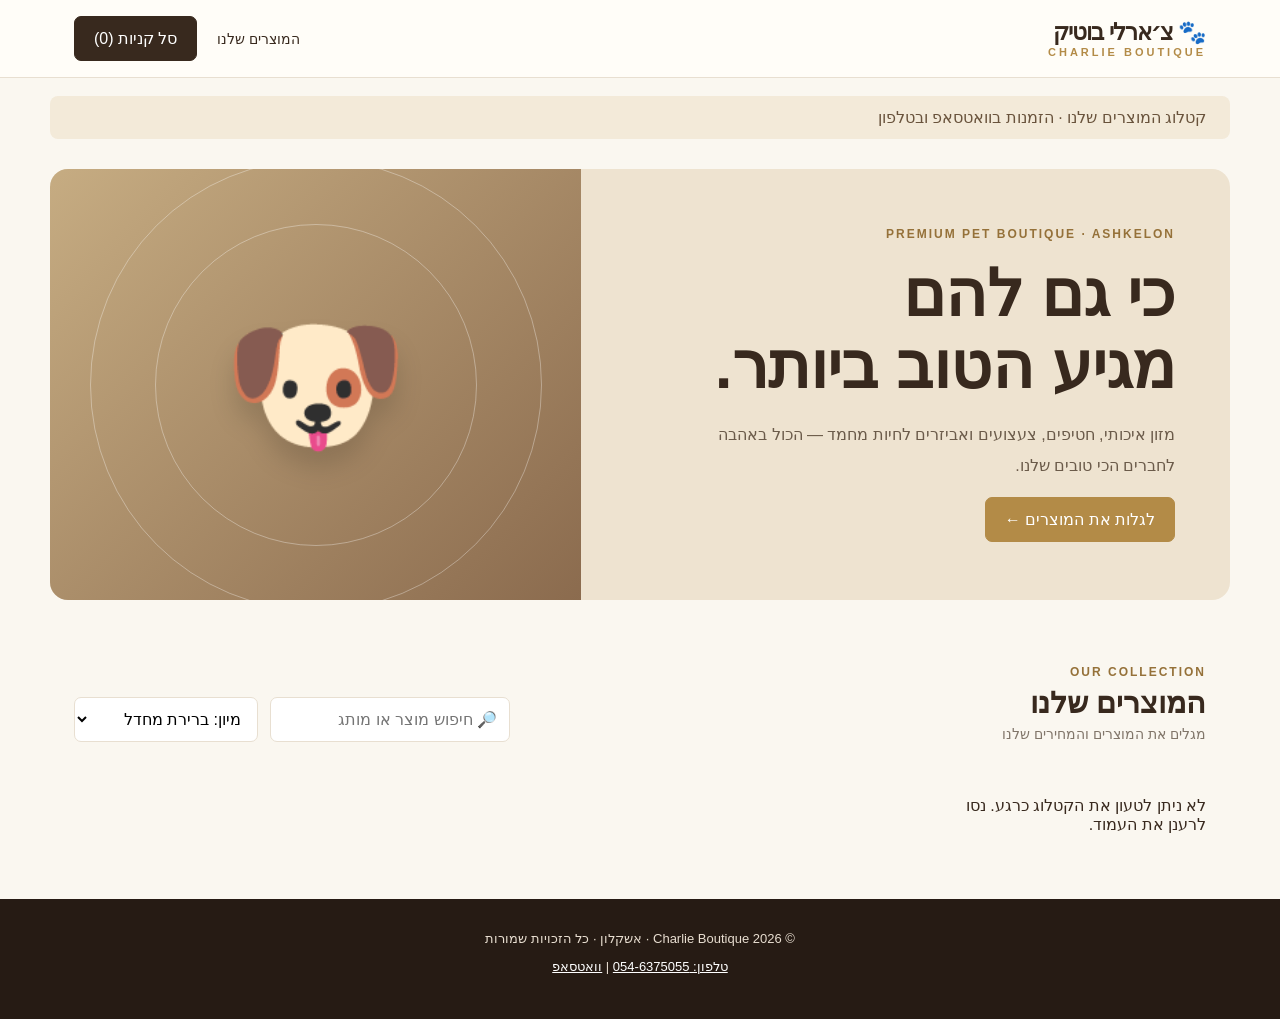
==== index.html @ 0f4f09a1 "Update index.html" ====
<!doctype html><html lang="he" dir="rtl"><head><meta charset="utf-8"><meta name="viewport" content="width=device-width,initial-scale=1"><title>צ׳ארלי בוטיק | חנות חיות</title><style>
:root{--cream:#faf7f0;--paper:#fffdf8;--brown:#38291e;--gold:#b38b47;--line:#e8dfd1;--muted:#81766a}*{box-sizing:border-box}body{margin:0;background:var(--cream);color:var(--brown);font-family:Arial,'Noto Sans Hebrew',sans-serif}button,input,select,textarea{font:inherit}button{cursor:pointer}header{background:var(--paper);border-bottom:1px solid var(--line);position:sticky;top:0;z-index:5}.top{max-width:1180px;margin:auto;padding:16px 24px;display:flex;justify-content:space-between;align-items:center;gap:20px}.brand{font-size:23px;font-weight:800;letter-spacing:-1px}.brand small{display:block;font-size:11px;letter-spacing:3px;color:var(--gold);font-weight:600}.nav{display:flex;gap:20px;align-items:center}.nav a{color:inherit;text-decoration:none;font-size:14px}.btn{background:var(--brown);border:1px solid var(--brown);color:white;padding:12px 19px;border-radius:7px}.btn.alt{background:transparent;color:var(--brown)}.btn.gold{background:var(--gold);border-color:var(--gold)}.hero{max-width:1180px;margin:30px auto 0;min-height:360px;border-radius:18px;overflow:hidden;display:grid;grid-template-columns:1.1fr .9fr;background:#eee3d0}.hero-copy{padding:58px 55px}.eyebrow{color:#957139;letter-spacing:2px;font-size:12px;font-weight:bold}.hero h1{font-size:clamp(36px,5vw,65px);line-height:1.12;margin:18px 0}.hero p{line-height:1.9;color:#6b5b4a;max-width:460px}.hero-art{background:linear-gradient(135deg,#c6ac82,#8b6b4e);display:flex;align-items:center;justify-content:center;position:relative;overflow:hidden}.hero-art:before,.hero-art:after{content:'';position:absolute;width:320px;height:320px;border:1px solid #ffffff55;border-radius:50%}.hero-art:after{width:450px;height:450px}.paw{font-size:150px;filter:drop-shadow(0 18px 12px #0002);z-index:1}.wrap{max-width:1180px;margin:65px auto;padding:0 24px}.section-head{display:flex;align-items:end;justify-content:space-between;gap:20px;margin-bottom:22px}.section-head h2{font-size:30px;margin:6px 0}.sub{color:var(--muted);font-size:14px}.categories{display:flex;gap:10px;flex-wrap:wrap;margin:20px 0}.chip{background:white;border:1px solid var(--line);border-radius:100px;padding:9px 18px;color:var(--brown)}.chip.active{background:var(--brown);color:white}.toolbar{display:flex;gap:12px;flex-wrap:wrap}.toolbar input,.toolbar select,input,textarea,select{border:1px solid var(--line);background:white;border-radius:7px;padding:12px;min-width:0}.toolbar input{min-width:240px}.grid{display:grid;grid-template-columns:repeat(4,minmax(0,1fr));gap:18px}.product{background:white;border:1px solid var(--line);border-radius:12px;overflow:hidden}.photo{aspect-ratio:1/1;background:#f0e9dd;display:flex;align-items:center;justify-content:center;font-size:60px;overflow:hidden}.photo img{width:100%;height:100%;object-fit:contain}.pbody{padding:17px}.pbody small{color:var(--gold)}.pbody h3{margin:8px 0;font-size:17px;min-height:40px}.pbody p{color:var(--muted);font-size:13px;min-height:28px}.price{font-size:23px;font-weight:800;margin:14px 0}.product .btn{width:100%}footer{background:#261b14;color:#e8ded1;padding:32px;text-align:center;font-size:13px}.overlay{position:fixed;inset:0;background:#0008;display:none;align-items:center;justify-content:center;z-index:20;padding:15px}.overlay.open{display:flex}.modal{background:var(--paper);width:min(760px,100%);max-height:94vh;overflow:auto;border-radius:16px;padding:25px}.modal-head{display:flex;justify-content:space-between;align-items:center}.form-grid{display:grid;grid-template-columns:1fr 1fr;gap:12px}.field{display:flex;flex-direction:column;gap:7px;margin:9px 0}.field.full{grid-column:1/-1}.field label{font-size:13px;font-weight:700}.admin-list{margin-top:20px;max-height:260px;overflow:auto}.admin-item{display:flex;align-items:center;justify-content:space-between;gap:12px;padding:10px;border-bottom:1px solid var(--line)}.admin-item .actions{display:flex;gap:6px}.mini{padding:7px 10px;border:1px solid var(--line);background:white;border-radius:6px}.notice{background:#f3ead9;padding:12px;border-radius:7px;color:#69533c;font-size:13px;line-height:1.7}.empty{text-align:center;padding:50px;color:var(--muted)}@media(max-width:850px){.grid{grid-template-columns:repeat(2,minmax(0,1fr))}.hero{grid-template-columns:1fr}.hero-art{min-height:180px}.hero-copy{padding:40px 25px}.nav{gap:10px}.nav a{display:none}}@media(max-width:480px){.grid{grid-template-columns:1fr 1fr;gap:9px}.pbody{padding:11px}.pbody h3{font-size:14px}.pbody .btn{font-size:12px;padding:10px 5px}.photo{font-size:40px}.top{padding:12px}.brand{font-size:18px}.section-head{display:block}.toolbar input{min-width:100%;width:100%}.form-grid{grid-template-columns:1fr}.field.full{grid-column:auto}.wrap{margin:40px auto}}
.stock{font-size:13px;color:#287044}.stock.out{color:#a33232}.variant{width:100%;margin:8px 0}.pbody .desc{white-space:pre-wrap;overflow-wrap:anywhere}.filters{display:flex;gap:12px;flex-wrap:wrap;margin:12px 0}.product .btn:disabled{opacity:.6;cursor:not-allowed}.cart-row{padding:14px 0;border-bottom:1px solid var(--line)}.cart-actions{display:flex;gap:10px;align-items:center;flex-wrap:wrap;margin-top:8px}#cartTotal{padding:18px 0;line-height:1.8}#checkout{width:100%;background:#167c46;border-color:#167c46}#checkout:disabled{opacity:.5}.promo{color:#287044;font-size:13px;margin:8px 0}</style></head><body><header><div class="top"><div class="brand">🐾 צ׳ארלי בוטיק<small>CHARLIE BOUTIQUE</small></div><nav class="nav"><a href="#catalog">המוצרים שלנו</a><button class="btn" id="cartOpen">סל קניות (0)</button></nav></div></header><main><div style="max-width:1180px;margin:18px auto;padding:12px 24px;background:#f3ead9;border-radius:8px;color:#69533c">קטלוג המוצרים שלנו · הזמנות בוואטסאפ ובטלפון</div><section class="hero"><div class="hero-copy"><div class="eyebrow">PREMIUM PET BOUTIQUE · ASHKELON</div><h1>כי גם להם<br>מגיע הטוב ביותר.</h1><p>מזון איכותי, חטיפים, צעצועים ואביזרים לחיות מחמד — הכול באהבה לחברים הכי טובים שלנו.</p><a href="#catalog"><button class="btn gold">לגלות את המוצרים ←</button></a></div><div class="hero-art"><div class="paw">🐶</div></div></section><section class="wrap" id="catalog"><div class="section-head"><div><div class="eyebrow">OUR COLLECTION</div><h2>המוצרים שלנו</h2><div class="sub">מגלים את המוצרים והמחירים שלנו</div></div><div class="toolbar"><input id="search" placeholder="🔎 חיפוש מוצר או מותג" ><select id="sort" ><option value="default">מיון: ברירת מחדל</option><option value="low">מחיר: מהנמוך לגבוה</option><option value="high">מחיר: מהגבוה לנמוך</option></select></div></div><div id="categories" class="categories"></div><div id="filters" class="filters"></div><div id="products" class="grid"></div></section></main><div class="overlay" id="cartOverlay"><section class="modal" role="dialog" aria-label="סל קניות"><div class="modal-head"><h2>סל הקניות שלי</h2><button class="mini" id="cartClose">סגירה</button></div><div id="cartItems"></div><div id="cartTotal"></div><button class="btn" id="checkout">שליחת הזמנה בוואטסאפ</button></section></div><footer>© <span id="year"></span> Charlie Boutique · אשקלון · כל הזכויות שמורות</footer><script>
const base='https://vouudpwvkqxqdqmcptgo.supabase.co';
const key='sb_publishable_PARbVrHu0FK4X2i2VthZ6Q_G65VYWjq';
const $=id=>document.getElementById(id);
let products=[],cats=[],active='',selected=new Set();
function node(tag,text,cls){const e=document.createElement(tag);if(text!=null)e.textContent=text;if(cls)e.className=cls;return e;}
async function get(table,query){const r=await fetch(base+'/rest/v1/'+table+'?'+query,{headers:{apikey:key}});if(!r.ok)throw Error('HTTP '+r.status);return r.json();}
function belongs(id,root){const seen=new Set();while(id&&!seen.has(id)){if(id===root)return true;seen.add(id);id=cats.find(c=>c.id===id)?.parent_id;}return false;}
function filters(){const box=$('categories');box.replaceChildren();for(const c of [{id:'',name:'הכול'},...cats.filter(c=>!c.parent_id)]){const b=node('button',c.name,'chip'+(active===c.id?' active':''));b.onclick=()=>{active=c.id;selected.clear();filters();render()};box.append(b);}const f=$('filters');f.replaceChildren();if(active)for(const c of cats.filter(c=>c.id!==active&&belongs(c.id,active))){const l=node('label');const i=node('input');i.type='checkbox';i.checked=selected.has(c.id);i.onchange=()=>{i.checked?selected.add(c.id):selected.delete(c.id);render()};l.append(i,document.createTextNode(c.name));f.append(l);}}
const price=v=>Number(v.sale_price??v.price);const min=p=>Math.min(...p.product_variants.map(price));const money=n=>new Intl.NumberFormat('he-IL',{style:'currency',currency:'ILS'}).format(n);
function render(){const q=$('search').value.trim().toLowerCase();const list=products.filter(p=>(!active||belongs(p.category_id,active))&&(!selected.size||[...selected].some(c=>belongs(p.category_id,c)))&&[p.name,p.brand].join(' ').toLowerCase().includes(q));if($('sort').value==='low')list.sort((a,b)=>min(a)-min(b));if($('sort').value==='high')list.sort((a,b)=>min(b)-min(a));const box=$('products');box.replaceChildren();if(!list.length){box.append(node('div','לא נמצאו מוצרים מתאימים','empty'));return;}for(const p of list){const card=node('article',null,'product'),photo=node('div',null,'photo'),body=node('div',null,'pbody');try{const u=new URL(p.image_url);if(u.origin===base&&u.pathname.startsWith('/storage/v1/object/public/product-images/')){const img=node('img');img.src=u.href;img.alt=p.name;img.loading='lazy';photo.append(img);}}catch{}if(!photo.childNodes.length)photo.textContent='🐾';body.append(node('small',p.brand||''),node('h3',p.name));if(p.description){const details=node('details');details.append(node('summary','פרטי המוצר'),node('p',p.description,'desc'));body.append(details);}const variants=p.product_variants;const select=node('select',null,'variant');select.setAttribute('aria-label','גודל או משקל');variants.forEach((v,i)=>{const o=node('option',v.size);o.value=i;select.append(o)});if(variants.length)body.append(select);const cost=node('div',null,'price'),stock=node('div',null,'stock'),button=node('button','הזמנות יופעלו בהמשך','btn');button.onclick=()=>addCart(p,variants[Number(select.value)]);function update(){const v=variants[Number(select.value)];cost.replaceChildren();if(v){if(v.sale_price!=null&&Number(v.sale_price)<Number(v.price)){const old=node('del',money(Number(v.price)));old.style.fontSize='14px';cost.append(old,document.createTextNode(' '));}cost.append(document.createTextNode(money(price(v))));}else cost.textContent='מחיר בבירור';stock.textContent=v?.in_stock?'● זמין במלאי':'● אזל מהמלאי';stock.className='stock'+(v?.in_stock?'':' out');button.disabled=!v?.in_stock;button.textContent=v?.in_stock?'הוספה לסל':'אזל מהמלאי';}select.onchange=update;update();if(variants.some(v=>eligible(p,v)))body.append(node("div","15% הנחה על השק השני המשתתף במבצע","promo"));body.append(cost,stock,button);card.append(photo,body);box.append(card);}}
$('year').textContent=new Date().getFullYear();$('search').oninput=render;$('sort').onchange=render;
(async()=>{try{$('products').textContent='טוען מוצרים...';[cats,products]=await Promise.all([get('categories','select=id,name,parent_id&order=name'),get('products','select=id,name,brand,description,category_id,image_url,product_variants(id,size,price,sale_price,in_stock)&is_active=eq.true&order=created_at.desc')]);filters();render();}catch(e){$('products').textContent='לא ניתן לטעון את הקטלוג כרגע. נסו לרענן את העמוד.';console.error(e);}})();

const cart=new Map();
function eligible(p,v){return (p.brand||'').trim().toLowerCase()==='araton' && /(?:כבש|עוף)/.test(p.name) && /כלב.*בוגר/.test(p.name) && /^3\s*ק[״"׳']?ג$/.test(v.size.trim()) && Number(v.price)===115 && price(v)===115;}
function addCart(p,v){if(!v?.in_stock)return;const item=cart.get(v.id);if(item)item.qty++;else cart.set(v.id,{p,v,qty:1});drawCart();$('cartOverlay').classList.add('open');}
function totals(){let subtotal=0,count=0,qualifying=0;for(const {p,v,qty} of cart.values()){subtotal+=Math.round(price(v)*100)*qty;count+=qty;if(eligible(p,v))qualifying+=qty;}const discount=Math.floor(qualifying/2)*1725;return {subtotal,discount,count,total:subtotal-discount};}
function drawCart(){const box=$('cartItems');box.replaceChildren();for(const [id,item] of cart){const {p,v,qty}=item;const row=node('div',null,'cart-row');row.append(node('strong',p.name),node('div',v.size+' · '+money(price(v))+' ליחידה'));const actions=node('div',null,'cart-actions');for(const [label,delta] of [['−',-1],['+',1]]){const b=node('button',label,'mini');b.onclick=()=>{item.qty+=delta;if(item.qty<=0)cart.delete(id);drawCart();};actions.append(b);}actions.append(node('span','כמות: '+qty),node('strong',money(price(v)*qty)));const remove=node('button','הסרה','mini');remove.onclick=()=>{cart.delete(id);drawCart();};actions.append(remove);row.append(actions);box.append(row);}const t=totals();$('cartOpen').textContent='סל קניות ('+t.count+')';if(!t.count)box.append(node('p','הסל ריק'));$('cartTotal').replaceChildren(node('div','לפני הנחה: '+money(t.subtotal/100)),node('div','הנחת זוגות אראטון: '+money(t.discount/100),'promo'),node('strong','סה״כ: '+money(t.total/100)));$('checkout').disabled=!t.count;}
$('cartOpen').onclick=()=>{drawCart();$('cartOverlay').classList.add('open');};$('cartClose').onclick=()=>$('cartOverlay').classList.remove('open');$('cartOverlay').onclick=e=>{if(e.target===$('cartOverlay'))$('cartOverlay').classList.remove('open');};document.addEventListener('keydown',e=>{if(e.key==='Escape')$('cartOverlay').classList.remove('open');});
$('checkout').onclick=()=>{const t=totals();if(!t.count)return;const lines=['שלום צ׳ארלי בוטיק!','אשמח לבצע הזמנה:',''];for(const {p,v,qty} of cart.values())lines.push(p.name+' | '+v.size+' × '+qty+' — '+money(price(v)*qty));lines.push('','לפני הנחה: '+money(t.subtotal/100),'הנחת מבצע: '+money(t.discount/100),'סה״כ: '+money(t.total/100),'אשמח לאישור ההזמנה.');window.open('https://wa.me/972546375055?text='+encodeURIComponent(lines.join('\n')),'_blank','noopener,noreferrer');};
document.querySelector('footer').insertAdjacentHTML('beforeend','<p><a style="color:white" href="tel:0546375055">טלפון: 054-6375055</a> | <a style="color:white" href="https://wa.me/972546375055">וואטסאפ</a></p>');drawCart();
</script></body></html>
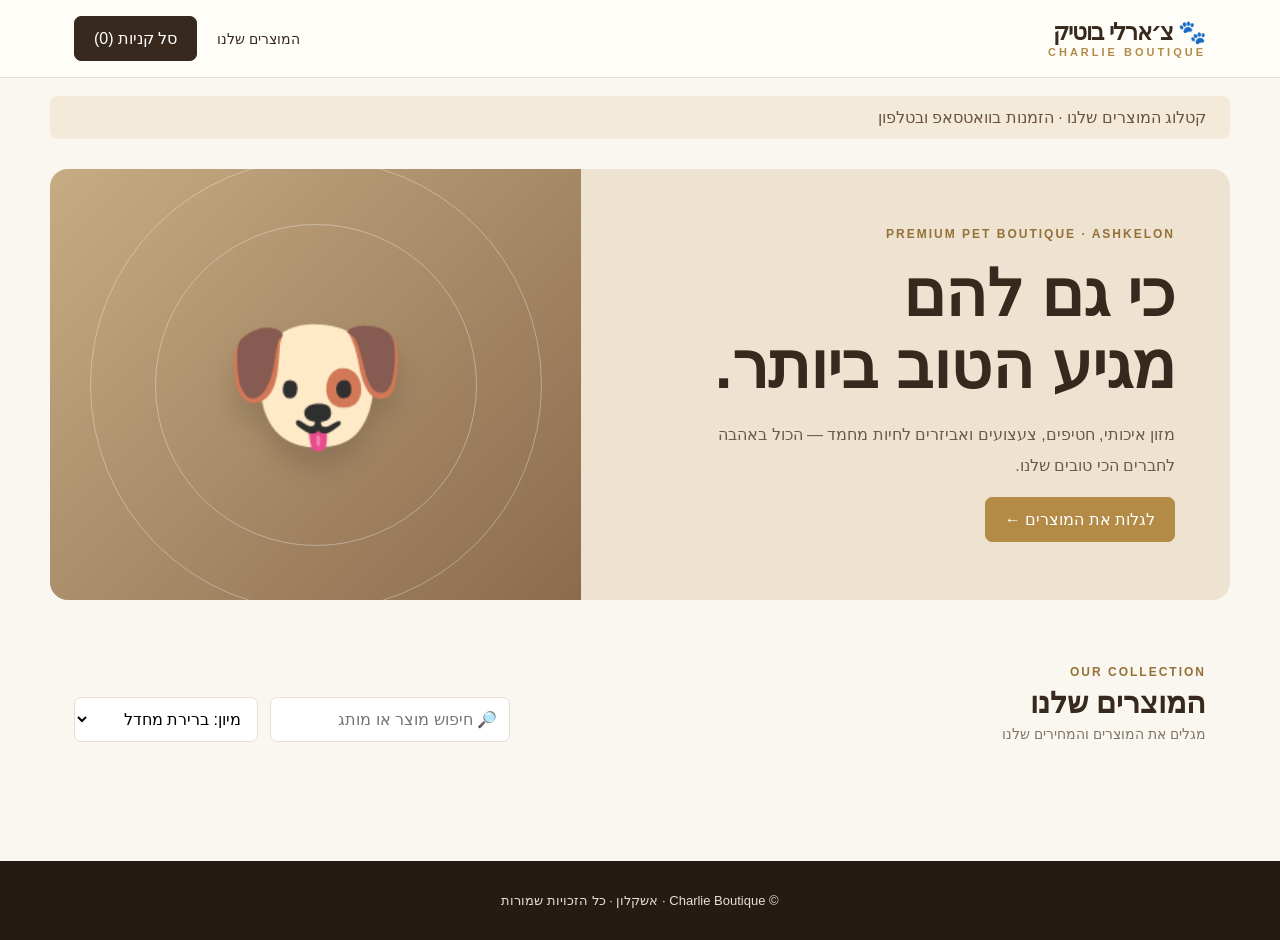
==== commit 1f68e6a6: "Release V0.2 storefront - analytics disabled." ====
--- a/index.html
+++ b/index.html
@@ -1,25 +1,30 @@
-<!doctype html><html lang="he" dir="rtl"><head><meta charset="utf-8"><meta name="viewport" content="width=device-width,initial-scale=1"><title>צ׳ארלי בוטיק | חנות חיות</title><style>
-:root{--cream:#faf7f0;--paper:#fffdf8;--brown:#38291e;--gold:#b38b47;--line:#e8dfd1;--muted:#81766a}*{box-sizing:border-box}body{margin:0;background:var(--cream);color:var(--brown);font-family:Arial,'Noto Sans Hebrew',sans-serif}button,input,select,textarea{font:inherit}button{cursor:pointer}header{background:var(--paper);border-bottom:1px solid var(--line);position:sticky;top:0;z-index:5}.top{max-width:1180px;margin:auto;padding:16px 24px;display:flex;justify-content:space-between;align-items:center;gap:20px}.brand{font-size:23px;font-weight:800;letter-spacing:-1px}.brand small{display:block;font-size:11px;letter-spacing:3px;color:var(--gold);font-weight:600}.nav{display:flex;gap:20px;align-items:center}.nav a{color:inherit;text-decoration:none;font-size:14px}.btn{background:var(--brown);border:1px solid var(--brown);color:white;padding:12px 19px;border-radius:7px}.btn.alt{background:transparent;color:var(--brown)}.btn.gold{background:var(--gold);border-color:var(--gold)}.hero{max-width:1180px;margin:30px auto 0;min-height:360px;border-radius:18px;overflow:hidden;display:grid;grid-template-columns:1.1fr .9fr;background:#eee3d0}.hero-copy{padding:58px 55px}.eyebrow{color:#957139;letter-spacing:2px;font-size:12px;font-weight:bold}.hero h1{font-size:clamp(36px,5vw,65px);line-height:1.12;margin:18px 0}.hero p{line-height:1.9;color:#6b5b4a;max-width:460px}.hero-art{background:linear-gradient(135deg,#c6ac82,#8b6b4e);display:flex;align-items:center;justify-content:center;position:relative;overflow:hidden}.hero-art:before,.hero-art:after{content:'';position:absolute;width:320px;height:320px;border:1px solid #ffffff55;border-radius:50%}.hero-art:after{width:450px;height:450px}.paw{font-size:150px;filter:drop-shadow(0 18px 12px #0002);z-index:1}.wrap{max-width:1180px;margin:65px auto;padding:0 24px}.section-head{display:flex;align-items:end;justify-content:space-between;gap:20px;margin-bottom:22px}.section-head h2{font-size:30px;margin:6px 0}.sub{color:var(--muted);font-size:14px}.categories{display:flex;gap:10px;flex-wrap:wrap;margin:20px 0}.chip{background:white;border:1px solid var(--line);border-radius:100px;padding:9px 18px;color:var(--brown)}.chip.active{background:var(--brown);color:white}.toolbar{display:flex;gap:12px;flex-wrap:wrap}.toolbar input,.toolbar select,input,textarea,select{border:1px solid var(--line);background:white;border-radius:7px;padding:12px;min-width:0}.toolbar input{min-width:240px}.grid{display:grid;grid-template-columns:repeat(4,minmax(0,1fr));gap:18px}.product{background:white;border:1px solid var(--line);border-radius:12px;overflow:hidden}.photo{aspect-ratio:1/1;background:#f0e9dd;display:flex;align-items:center;justify-content:center;font-size:60px;overflow:hidden}.photo img{width:100%;height:100%;object-fit:contain}.pbody{padding:17px}.pbody small{color:var(--gold)}.pbody h3{margin:8px 0;font-size:17px;min-height:40px}.pbody p{color:var(--muted);font-size:13px;min-height:28px}.price{font-size:23px;font-weight:800;margin:14px 0}.product .btn{width:100%}footer{background:#261b14;color:#e8ded1;padding:32px;text-align:center;font-size:13px}.overlay{position:fixed;inset:0;background:#0008;display:none;align-items:center;justify-content:center;z-index:20;padding:15px}.overlay.open{display:flex}.modal{background:var(--paper);width:min(760px,100%);max-height:94vh;overflow:auto;border-radius:16px;padding:25px}.modal-head{display:flex;justify-content:space-between;align-items:center}.form-grid{display:grid;grid-template-columns:1fr 1fr;gap:12px}.field{display:flex;flex-direction:column;gap:7px;margin:9px 0}.field.full{grid-column:1/-1}.field label{font-size:13px;font-weight:700}.admin-list{margin-top:20px;max-height:260px;overflow:auto}.admin-item{display:flex;align-items:center;justify-content:space-between;gap:12px;padding:10px;border-bottom:1px solid var(--line)}.admin-item .actions{display:flex;gap:6px}.mini{padding:7px 10px;border:1px solid var(--line);background:white;border-radius:6px}.notice{background:#f3ead9;padding:12px;border-radius:7px;color:#69533c;font-size:13px;line-height:1.7}.empty{text-align:center;padding:50px;color:var(--muted)}@media(max-width:850px){.grid{grid-template-columns:repeat(2,minmax(0,1fr))}.hero{grid-template-columns:1fr}.hero-art{min-height:180px}.hero-copy{padding:40px 25px}.nav{gap:10px}.nav a{display:none}}@media(max-width:480px){.grid{grid-template-columns:1fr 1fr;gap:9px}.pbody{padding:11px}.pbody h3{font-size:14px}.pbody .btn{font-size:12px;padding:10px 5px}.photo{font-size:40px}.top{padding:12px}.brand{font-size:18px}.section-head{display:block}.toolbar input{min-width:100%;width:100%}.form-grid{grid-template-columns:1fr}.field.full{grid-column:auto}.wrap{margin:40px auto}}
-.stock{font-size:13px;color:#287044}.stock.out{color:#a33232}.variant{width:100%;margin:8px 0}.pbody .desc{white-space:pre-wrap;overflow-wrap:anywhere}.filters{display:flex;gap:12px;flex-wrap:wrap;margin:12px 0}.product .btn:disabled{opacity:.6;cursor:not-allowed}.cart-row{padding:14px 0;border-bottom:1px solid var(--line)}.cart-actions{display:flex;gap:10px;align-items:center;flex-wrap:wrap;margin-top:8px}#cartTotal{padding:18px 0;line-height:1.8}#checkout{width:100%;background:#167c46;border-color:#167c46}#checkout:disabled{opacity:.5}.promo{color:#287044;font-size:13px;margin:8px 0}</style></head><body><header><div class="top"><div class="brand">🐾 צ׳ארלי בוטיק<small>CHARLIE BOUTIQUE</small></div><nav class="nav"><a href="#catalog">המוצרים שלנו</a><button class="btn" id="cartOpen">סל קניות (0)</button></nav></div></header><main><div style="max-width:1180px;margin:18px auto;padding:12px 24px;background:#f3ead9;border-radius:8px;color:#69533c">קטלוג המוצרים שלנו · הזמנות בוואטסאפ ובטלפון</div><section class="hero"><div class="hero-copy"><div class="eyebrow">PREMIUM PET BOUTIQUE · ASHKELON</div><h1>כי גם להם<br>מגיע הטוב ביותר.</h1><p>מזון איכותי, חטיפים, צעצועים ואביזרים לחיות מחמד — הכול באהבה לחברים הכי טובים שלנו.</p><a href="#catalog"><button class="btn gold">לגלות את המוצרים ←</button></a></div><div class="hero-art"><div class="paw">🐶</div></div></section><section class="wrap" id="catalog"><div class="section-head"><div><div class="eyebrow">OUR COLLECTION</div><h2>המוצרים שלנו</h2><div class="sub">מגלים את המוצרים והמחירים שלנו</div></div><div class="toolbar"><input id="search" placeholder="🔎 חיפוש מוצר או מותג" ><select id="sort" ><option value="default">מיון: ברירת מחדל</option><option value="low">מחיר: מהנמוך לגבוה</option><option value="high">מחיר: מהגבוה לנמוך</option></select></div></div><div id="categories" class="categories"></div><div id="filters" class="filters"></div><div id="products" class="grid"></div></section></main><div class="overlay" id="cartOverlay"><section class="modal" role="dialog" aria-label="סל קניות"><div class="modal-head"><h2>סל הקניות שלי</h2><button class="mini" id="cartClose">סגירה</button></div><div id="cartItems"></div><div id="cartTotal"></div><button class="btn" id="checkout">שליחת הזמנה בוואטסאפ</button></section></div><footer>© <span id="year"></span> Charlie Boutique · אשקלון · כל הזכויות שמורות</footer><script>
-const base='https://vouudpwvkqxqdqmcptgo.supabase.co';
-const key='sb_publishable_PARbVrHu0FK4X2i2VthZ6Q_G65VYWjq';
-const $=id=>document.getElementById(id);
-let products=[],cats=[],active='',selected=new Set();
-function node(tag,text,cls){const e=document.createElement(tag);if(text!=null)e.textContent=text;if(cls)e.className=cls;return e;}
-async function get(table,query){const r=await fetch(base+'/rest/v1/'+table+'?'+query,{headers:{apikey:key}});if(!r.ok)throw Error('HTTP '+r.status);return r.json();}
-function belongs(id,root){const seen=new Set();while(id&&!seen.has(id)){if(id===root)return true;seen.add(id);id=cats.find(c=>c.id===id)?.parent_id;}return false;}
-function filters(){const box=$('categories');box.replaceChildren();for(const c of [{id:'',name:'הכול'},...cats.filter(c=>!c.parent_id)]){const b=node('button',c.name,'chip'+(active===c.id?' active':''));b.onclick=()=>{active=c.id;selected.clear();filters();render()};box.append(b);}const f=$('filters');f.replaceChildren();if(active)for(const c of cats.filter(c=>c.id!==active&&belongs(c.id,active))){const l=node('label');const i=node('input');i.type='checkbox';i.checked=selected.has(c.id);i.onchange=()=>{i.checked?selected.add(c.id):selected.delete(c.id);render()};l.append(i,document.createTextNode(c.name));f.append(l);}}
-const price=v=>Number(v.sale_price??v.price);const min=p=>Math.min(...p.product_variants.map(price));const money=n=>new Intl.NumberFormat('he-IL',{style:'currency',currency:'ILS'}).format(n);
-function render(){const q=$('search').value.trim().toLowerCase();const list=products.filter(p=>(!active||belongs(p.category_id,active))&&(!selected.size||[...selected].some(c=>belongs(p.category_id,c)))&&[p.name,p.brand].join(' ').toLowerCase().includes(q));if($('sort').value==='low')list.sort((a,b)=>min(a)-min(b));if($('sort').value==='high')list.sort((a,b)=>min(b)-min(a));const box=$('products');box.replaceChildren();if(!list.length){box.append(node('div','לא נמצאו מוצרים מתאימים','empty'));return;}for(const p of list){const card=node('article',null,'product'),photo=node('div',null,'photo'),body=node('div',null,'pbody');try{const u=new URL(p.image_url);if(u.origin===base&&u.pathname.startsWith('/storage/v1/object/public/product-images/')){const img=node('img');img.src=u.href;img.alt=p.name;img.loading='lazy';photo.append(img);}}catch{}if(!photo.childNodes.length)photo.textContent='🐾';body.append(node('small',p.brand||''),node('h3',p.name));if(p.description){const details=node('details');details.append(node('summary','פרטי המוצר'),node('p',p.description,'desc'));body.append(details);}const variants=p.product_variants;const select=node('select',null,'variant');select.setAttribute('aria-label','גודל או משקל');variants.forEach((v,i)=>{const o=node('option',v.size);o.value=i;select.append(o)});if(variants.length)body.append(select);const cost=node('div',null,'price'),stock=node('div',null,'stock'),button=node('button','הזמנות יופעלו בהמשך','btn');button.onclick=()=>addCart(p,variants[Number(select.value)]);function update(){const v=variants[Number(select.value)];cost.replaceChildren();if(v){if(v.sale_price!=null&&Number(v.sale_price)<Number(v.price)){const old=node('del',money(Number(v.price)));old.style.fontSize='14px';cost.append(old,document.createTextNode(' '));}cost.append(document.createTextNode(money(price(v))));}else cost.textContent='מחיר בבירור';stock.textContent=v?.in_stock?'● זמין במלאי':'● אזל מהמלאי';stock.className='stock'+(v?.in_stock?'':' out');button.disabled=!v?.in_stock;button.textContent=v?.in_stock?'הוספה לסל':'אזל מהמלאי';}select.onchange=update;update();if(variants.some(v=>eligible(p,v)))body.append(node("div","15% הנחה על השק השני המשתתף במבצע","promo"));body.append(cost,stock,button);card.append(photo,body);box.append(card);}}
-$('year').textContent=new Date().getFullYear();$('search').oninput=render;$('sort').onchange=render;
-(async()=>{try{$('products').textContent='טוען מוצרים...';[cats,products]=await Promise.all([get('categories','select=id,name,parent_id&order=name'),get('products','select=id,name,brand,description,category_id,image_url,product_variants(id,size,price,sale_price,in_stock)&is_active=eq.true&order=created_at.desc')]);filters();render();}catch(e){$('products').textContent='לא ניתן לטעון את הקטלוג כרגע. נסו לרענן את העמוד.';console.error(e);}})();
-
-const cart=new Map();
-function eligible(p,v){return (p.brand||'').trim().toLowerCase()==='araton' && /(?:כבש|עוף)/.test(p.name) && /כלב.*בוגר/.test(p.name) && /^3\s*ק[״"׳']?ג$/.test(v.size.trim()) && Number(v.price)===115 && price(v)===115;}
-function addCart(p,v){if(!v?.in_stock)return;const item=cart.get(v.id);if(item)item.qty++;else cart.set(v.id,{p,v,qty:1});drawCart();$('cartOverlay').classList.add('open');}
-function totals(){let subtotal=0,count=0,qualifying=0;for(const {p,v,qty} of cart.values()){subtotal+=Math.round(price(v)*100)*qty;count+=qty;if(eligible(p,v))qualifying+=qty;}const discount=Math.floor(qualifying/2)*1725;return {subtotal,discount,count,total:subtotal-discount};}
-function drawCart(){const box=$('cartItems');box.replaceChildren();for(const [id,item] of cart){const {p,v,qty}=item;const row=node('div',null,'cart-row');row.append(node('strong',p.name),node('div',v.size+' · '+money(price(v))+' ליחידה'));const actions=node('div',null,'cart-actions');for(const [label,delta] of [['−',-1],['+',1]]){const b=node('button',label,'mini');b.onclick=()=>{item.qty+=delta;if(item.qty<=0)cart.delete(id);drawCart();};actions.append(b);}actions.append(node('span','כמות: '+qty),node('strong',money(price(v)*qty)));const remove=node('button','הסרה','mini');remove.onclick=()=>{cart.delete(id);drawCart();};actions.append(remove);row.append(actions);box.append(row);}const t=totals();$('cartOpen').textContent='סל קניות ('+t.count+')';if(!t.count)box.append(node('p','הסל ריק'));$('cartTotal').replaceChildren(node('div','לפני הנחה: '+money(t.subtotal/100)),node('div','הנחת זוגות אראטון: '+money(t.discount/100),'promo'),node('strong','סה״כ: '+money(t.total/100)));$('checkout').disabled=!t.count;}
-$('cartOpen').onclick=()=>{drawCart();$('cartOverlay').classList.add('open');};$('cartClose').onclick=()=>$('cartOverlay').classList.remove('open');$('cartOverlay').onclick=e=>{if(e.target===$('cartOverlay'))$('cartOverlay').classList.remove('open');};document.addEventListener('keydown',e=>{if(e.key==='Escape')$('cartOverlay').classList.remove('open');});
-$('checkout').onclick=()=>{const t=totals();if(!t.count)return;const lines=['שלום צ׳ארלי בוטיק!','אשמח לבצע הזמנה:',''];for(const {p,v,qty} of cart.values())lines.push(p.name+' | '+v.size+' × '+qty+' — '+money(price(v)*qty));lines.push('','לפני הנחה: '+money(t.subtotal/100),'הנחת מבצע: '+money(t.discount/100),'סה״כ: '+money(t.total/100),'אשמח לאישור ההזמנה.');window.open('https://wa.me/972546375055?text='+encodeURIComponent(lines.join('\n')),'_blank','noopener,noreferrer');};
-document.querySelector('footer').insertAdjacentHTML('beforeend','<p><a style="color:white" href="tel:0546375055">טלפון: 054-6375055</a> | <a style="color:white" href="https://wa.me/972546375055">וואטסאפ</a></p>');drawCart();
-</script></body></html>
+<!doctype html><html lang="he" dir="rtl"><head><meta charset="utf-8"><meta name="viewport" content="width=device-width,initial-scale=1"><title>צ׳ארלי בוטיק | חנות חיות</title><style>
+:root{--cream:#faf7f0;--paper:#fffdf8;--brown:#38291e;--gold:#b38b47;--line:#e8dfd1;--muted:#81766a}*{box-sizing:border-box}body{margin:0;background:var(--cream);color:var(--brown);font-family:Arial,'Noto Sans Hebrew',sans-serif}button,input,select,textarea{font:inherit}button{cursor:pointer}header{background:var(--paper);border-bottom:1px solid var(--line);position:sticky;top:0;z-index:5}.top{max-width:1180px;margin:auto;padding:16px 24px;display:flex;justify-content:space-between;align-items:center;gap:20px}.brand{font-size:23px;font-weight:800;letter-spacing:-1px}.brand small{display:block;font-size:11px;letter-spacing:3px;color:var(--gold);font-weight:600}.nav{display:flex;gap:20px;align-items:center}.nav a{color:inherit;text-decoration:none;font-size:14px}.btn{background:var(--brown);border:1px solid var(--brown);color:white;padding:12px 19px;border-radius:7px}.btn.alt{background:transparent;color:var(--brown)}.btn.gold{background:var(--gold);border-color:var(--gold)}.hero{max-width:1180px;margin:30px auto 0;min-height:360px;border-radius:18px;overflow:hidden;display:grid;grid-template-columns:1.1fr .9fr;background:#eee3d0}.hero-copy{padding:58px 55px}.eyebrow{color:#957139;letter-spacing:2px;font-size:12px;font-weight:bold}.hero h1{font-size:clamp(36px,5vw,65px);line-height:1.12;margin:18px 0}.hero p{line-height:1.9;color:#6b5b4a;max-width:460px}.hero-art{background:linear-gradient(135deg,#c6ac82,#8b6b4e);display:flex;align-items:center;justify-content:center;position:relative;overflow:hidden}.hero-art:before,.hero-art:after{content:'';position:absolute;width:320px;height:320px;border:1px solid #ffffff55;border-radius:50%}.hero-art:after{width:450px;height:450px}.paw{font-size:150px;filter:drop-shadow(0 18px 12px #0002);z-index:1}.wrap{max-width:1180px;margin:65px auto;padding:0 24px}.section-head{display:flex;align-items:end;justify-content:space-between;gap:20px;margin-bottom:22px}.section-head h2{font-size:30px;margin:6px 0}.sub{color:var(--muted);font-size:14px}.categories{display:flex;gap:10px;flex-wrap:wrap;margin:20px 0}.chip{background:white;border:1px solid var(--line);border-radius:100px;padding:9px 18px;color:var(--brown)}.chip.active{background:var(--brown);color:white}.toolbar{display:flex;gap:12px;flex-wrap:wrap}.toolbar input,.toolbar select,input,textarea,select{border:1px solid var(--line);background:white;border-radius:7px;padding:12px;min-width:0}.toolbar input{min-width:240px}.grid{display:grid;grid-template-columns:repeat(4,minmax(0,1fr));gap:18px}.product{background:white;border:1px solid var(--line);border-radius:12px;overflow:hidden}.photo{aspect-ratio:1/1;background:#f0e9dd;display:flex;align-items:center;justify-content:center;font-size:60px;overflow:hidden}.photo img{width:100%;height:100%;object-fit:contain}.pbody{padding:17px}.pbody small{color:var(--gold)}.pbody h3{margin:8px 0;font-size:17px;min-height:40px}.pbody p{color:var(--muted);font-size:13px;min-height:28px}.price{font-size:23px;font-weight:800;margin:14px 0}.product .btn{width:100%}footer{background:#261b14;color:#e8ded1;padding:32px;text-align:center;font-size:13px}.overlay{position:fixed;inset:0;background:#0008;display:none;align-items:center;justify-content:center;z-index:20;padding:15px}.overlay.open{display:flex}.modal{background:var(--paper);width:min(760px,100%);max-height:94vh;overflow:auto;border-radius:16px;padding:25px}.modal-head{display:flex;justify-content:space-between;align-items:center}.form-grid{display:grid;grid-template-columns:1fr 1fr;gap:12px}.field{display:flex;flex-direction:column;gap:7px;margin:9px 0}.field.full{grid-column:1/-1}.field label{font-size:13px;font-weight:700}.admin-list{margin-top:20px;max-height:260px;overflow:auto}.admin-item{display:flex;align-items:center;justify-content:space-between;gap:12px;padding:10px;border-bottom:1px solid var(--line)}.admin-item .actions{display:flex;gap:6px}.mini{padding:7px 10px;border:1px solid var(--line);background:white;border-radius:6px}.notice{background:#f3ead9;padding:12px;border-radius:7px;color:#69533c;font-size:13px;line-height:1.7}.empty{text-align:center;padding:50px;color:var(--muted)}@media(max-width:850px){.grid{grid-template-columns:repeat(2,minmax(0,1fr))}.hero{grid-template-columns:1fr}.hero-art{min-height:180px}.hero-copy{padding:40px 25px}.nav{gap:10px}.nav a{display:none}}@media(max-width:480px){.grid{grid-template-columns:1fr 1fr;gap:9px}.pbody{padding:11px}.pbody h3{font-size:14px}.pbody .btn{font-size:12px;padding:10px 5px}.photo{font-size:40px}.top{padding:12px}.brand{font-size:18px}.section-head{display:block}.toolbar input{min-width:100%;width:100%}.form-grid{grid-template-columns:1fr}.field.full{grid-column:auto}.wrap{margin:40px auto}}
+.stock{font-size:13px;color:#287044}.stock.out{color:#a33232}.variant{width:100%;margin:8px 0}.pbody .desc{white-space:pre-wrap;overflow-wrap:anywhere}.filters{display:flex;gap:12px;flex-wrap:wrap;margin:12px 0}.product .btn:disabled{opacity:.6;cursor:not-allowed}.cart-row{padding:14px 0;border-bottom:1px solid var(--line)}.cart-actions{display:flex;gap:10px;align-items:center;flex-wrap:wrap;margin-top:8px}#cartTotal{padding:18px 0;line-height:1.8}#checkout{width:100%;background:#167c46;border-color:#167c46}#checkout:disabled{opacity:.5}.promo{color:#287044;font-size:13px;margin:8px 0}</style></head><body><header><div class="top"><div class="brand">🐾 צ׳ארלי בוטיק<small>CHARLIE BOUTIQUE</small></div><nav class="nav"><a href="#catalog">המוצרים שלנו</a><button class="btn" id="cartOpen">סל קניות (0)</button></nav></div></header><main><div style="max-width:1180px;margin:18px auto;padding:12px 24px;background:#f3ead9;border-radius:8px;color:#69533c">קטלוג המוצרים שלנו · הזמנות בוואטסאפ ובטלפון</div><section class="hero"><div class="hero-copy"><div class="eyebrow">PREMIUM PET BOUTIQUE · ASHKELON</div><h1>כי גם להם<br>מגיע הטוב ביותר.</h1><p>מזון איכותי, חטיפים, צעצועים ואביזרים לחיות מחמד — הכול באהבה לחברים הכי טובים שלנו.</p><a href="#catalog"><button class="btn gold">לגלות את המוצרים ←</button></a></div><div class="hero-art"><div class="paw">🐶</div></div></section><section class="wrap" id="catalog"><div class="section-head"><div><div class="eyebrow">OUR COLLECTION</div><h2>המוצרים שלנו</h2><div class="sub">מגלים את המוצרים והמחירים שלנו</div></div><div class="toolbar"><input id="search" placeholder="🔎 חיפוש מוצר או מותג" ><select id="sort" ><option value="default">מיון: ברירת מחדל</option><option value="low">מחיר: מהנמוך לגבוה</option><option value="high">מחיר: מהגבוה לנמוך</option></select></div></div><div id="categories" class="categories"></div><div id="filters" class="filters"></div><div id="products" class="grid"></div></section></main><div class="overlay" id="cartOverlay"><section class="modal" role="dialog" aria-label="סל קניות"><div class="modal-head"><h2>סל הקניות שלי</h2><button class="mini" id="cartClose">סגירה</button></div><div id="cartItems"></div><div id="cartTotal"></div><button class="btn" id="checkout">שליחת הזמנה בוואטסאפ</button></section></div><footer>© <span id="year"></span> Charlie Boutique · אשקלון · כל הזכויות שמורות</footer><script>
+const liveBase='https://vouudpwvkqxqdqmcptgo.supabase.co';
+const liveKey='sb_publishable_PARbVrHu0FK4X2i2VthZ6Q_G65VYWjq';
+const liveStore=location.origin==='https://thegreatpizzax.github.io' && location.pathname.startsWith('/charlie-boutique-preview/');
+if(!liveStore) throw new Error('Store environment is not configured');
+const base=liveBase;
+const key=liveKey;
+const $=id=>document.getElementById(id);
+let products=[],cats=[],promos=[],promoError=false,active='',selected=new Set();
+function node(tag,text,cls){const e=document.createElement(tag);if(text!=null)e.textContent=text;if(cls)e.className=cls;return e;}
+async function get(table,query){const r=await fetch(base+'/rest/v1/'+table+'?'+query,{headers:{apikey:key}});if(!r.ok)throw Error('HTTP '+r.status);return r.json();}
+function belongs(id,root){const seen=new Set();while(id&&!seen.has(id)){if(id===root)return true;seen.add(id);id=cats.find(c=>c.id===id)?.parent_id;}return false;}
+function filters(){const box=$('categories');box.replaceChildren();for(const c of [{id:'',name:'הכול'},...cats.filter(c=>!c.parent_id)]){const b=node('button',c.name,'chip'+(active===c.id?' active':''));b.onclick=()=>{active=c.id;selected.clear();filters();render()};box.append(b);}const f=$('filters');f.replaceChildren();if(active)for(const c of cats.filter(c=>c.id!==active&&belongs(c.id,active))){const l=node('label');const i=node('input');i.type='checkbox';i.checked=selected.has(c.id);i.onchange=()=>{i.checked?selected.add(c.id):selected.delete(c.id);render()};l.append(i,document.createTextNode(c.name));f.append(l);}}
+const price=v=>Number(v.sale_price??v.price);const min=p=>Math.min(...p.product_variants.map(price));const money=n=>new Intl.NumberFormat('he-IL',{style:'currency',currency:'ILS'}).format(n);
+function render(){const q=$('search').value.trim().toLowerCase();const list=products.filter(p=>(!active||belongs(p.category_id,active))&&(!selected.size||[...selected].some(c=>belongs(p.category_id,c)))&&[p.name,p.brand].join(' ').toLowerCase().includes(q));if($('sort').value==='low')list.sort((a,b)=>min(a)-min(b));if($('sort').value==='high')list.sort((a,b)=>min(b)-min(a));const box=$('products');box.replaceChildren();if(!list.length){box.append(node('div','לא נמצאו מוצרים מתאימים','empty'));return;}for(const p of list){const card=node('article',null,'product'),photo=node('div',null,'photo'),body=node('div',null,'pbody');try{const u=new URL(p.image_url);if(u.origin===base&&u.pathname.startsWith('/storage/v1/object/public/product-images/')){const img=node('img');img.src=u.href;img.alt=p.name;img.loading='lazy';photo.append(img);}}catch{}if(!photo.childNodes.length)photo.textContent='🐾';body.append(node('small',p.brand||''),node('h3',p.name));if(p.description){const details=node('details');details.append(node('summary','פרטי המוצר'),node('p',p.description,'desc'));body.append(details);}const variants=p.product_variants;const select=node('select',null,'variant');select.setAttribute('aria-label','גודל או משקל');variants.forEach((v,i)=>{const o=node('option',v.size);o.value=i;select.append(o)});if(variants.length)body.append(select);const cost=node('div',null,'price'),stock=node('div',null,'stock'),button=node('button','הזמנות יופעלו בהמשך','btn');button.onclick=()=>addCart(p,variants[Number(select.value)]);function update(){const v=variants[Number(select.value)];cost.replaceChildren();if(v){if(v.sale_price!=null&&Number(v.sale_price)<Number(v.price)){const old=node('del',money(Number(v.price)));old.style.fontSize='14px';cost.append(old,document.createTextNode(' '));}cost.append(document.createTextNode(money(price(v))));}else cost.textContent='מחיר בבירור';stock.textContent=v?.in_stock?'● זמין במלאי':'● אזל מהמלאי';stock.className='stock'+(v?.in_stock?'':' out');button.disabled=!v?.in_stock;button.textContent=v?.in_stock?'הוספה לסל':'אזל מהמלאי';}select.onchange=update;update();for(const promo of activePromos().filter(r=>variants.some(v=>eligible(r,v))))body.append(node("div",promo.name,"promo"));body.append(cost,stock,button);card.append(photo,body);box.append(card);}}
+$('year').textContent=new Date().getFullYear();$('search').oninput=render;$('sort').onchange=render;
+(async()=>{try{$('products').textContent='טוען מוצרים...';[cats,products]=await Promise.all([get('categories','select=id,name,parent_id&order=name'),get('products','select=id,name,brand,description,category_id,image_url,product_variants(id,size,price,sale_price,in_stock)&is_active=eq.true&order=created_at.desc')]);try{promos=await get('promotions','select=id,name,discount_percent,required_quantity,is_active,starts_at,ends_at,promotion_products(variant_id)&is_active=eq.true&order=id');}catch(e){promoError=true;console.error(e);}filters();render();drawCart();}catch(e){$('products').textContent='לא ניתן לטעון את הקטלוג כרגע. נסו לרענן את העמוד.';console.error(e);}})();
+
+const cart=new Map();
+function activePromos(){const now=Date.now();return promos.filter(r=>r.is_active&&(!r.starts_at||Date.parse(r.starts_at)<=now)&&(!r.ends_at||Date.parse(r.ends_at)>now)&&Number(r.discount_percent)>0&&Number(r.discount_percent)<=100&&Number.isInteger(Number(r.required_quantity))&&Number(r.required_quantity)>=2);}
+function eligible(r,v){return v.in_stock&&price(v)===Number(v.price)&&(r.promotion_products||[]).some(x=>x.variant_id===v.id);}
+function addCart(p,v){if(!v?.in_stock)return;const item=cart.get(v.id);if(item)item.qty++;else cart.set(v.id,{p,v,qty:1});drawCart();$('cartOverlay').classList.add('open');}
+function totals(){let subtotal=0,count=0,discount=0;const remaining=new Map();for(const [id,{v,qty}] of cart){subtotal+=Math.round(price(v)*100)*qty;count+=qty;remaining.set(id,qty);}const applied=[];for(const r of activePromos().sort((a,b)=>Number(b.discount_percent)-Number(a.discount_percent)||a.id.localeCompare(b.id))){const groups=new Map();for(const [id,{v}] of cart){if(!eligible(r,v))continue;const cents=Math.round(price(v)*100);if(!groups.has(cents))groups.set(cents,[]);groups.get(cents).push(id);}let saved=0;for(const [cents,ids] of groups){const n=Number(r.required_quantity);const sets=Math.floor(ids.reduce((sum,id)=>sum+remaining.get(id),0)/n);let used=sets*n;for(const id of ids){const take=Math.min(used,remaining.get(id));remaining.set(id,remaining.get(id)-take);used-=take;}saved+=sets*Math.round(cents*Number(r.discount_percent)/100);}if(saved){discount+=saved;applied.push({name:r.name,discount:saved});}}return {subtotal,discount,count,total:subtotal-discount,applied};}
+function drawCart(){const box=$('cartItems');box.replaceChildren();for(const [id,item] of cart){const {p,v,qty}=item;const row=node('div',null,'cart-row');row.append(node('strong',p.name),node('div',v.size+' · '+money(price(v))+' ליחידה'));const actions=node('div',null,'cart-actions');for(const [label,delta] of [['−',-1],['+',1]]){const b=node('button',label,'mini');b.onclick=()=>{item.qty+=delta;if(item.qty<=0)cart.delete(id);drawCart();};actions.append(b);}actions.append(node('span','כמות: '+qty),node('strong',money(price(v)*qty)));const remove=node('button','הסרה','mini');remove.onclick=()=>{cart.delete(id);drawCart();};actions.append(remove);row.append(actions);box.append(row);}const t=totals();$('cartOpen').textContent='סל קניות ('+t.count+')';if(!t.count)box.append(node('p','הסל ריק'));$('cartTotal').replaceChildren(node('div','לפני הנחה: '+money(t.subtotal/100)),...t.applied.map(r=>node('div',r.name+': '+money(r.discount/100),'promo')), ...(promoError?[node('div','לא ניתן לאמת מבצעים כרגע. יש לאשר מחיר מול החנות.','notice')]:[]),node('strong','סה״כ: '+money(t.total/100)));$('checkout').disabled=!t.count;}
+$('cartOpen').onclick=()=>{drawCart();$('cartOverlay').classList.add('open');};$('cartClose').onclick=()=>$('cartOverlay').classList.remove('open');$('cartOverlay').onclick=e=>{if(e.target===$('cartOverlay'))$('cartOverlay').classList.remove('open');};document.addEventListener('keydown',e=>{if(e.key==='Escape')$('cartOverlay').classList.remove('open');});
+$('checkout').onclick=()=>{const t=totals();if(!t.count)return;const lines=['שלום צ׳ארלי בוטיק!','אשמח לבצע הזמנה:',''];for(const {p,v,qty} of cart.values())lines.push(p.name+' | '+v.size+' × '+qty+' — '+money(price(v)*qty));lines.push('','לפני הנחה: '+money(t.subtotal/100),...t.applied.map(r=>r.name+': '+money(r.discount/100)),...(promoError?['לא ניתן לאמת מבצעים — נא לאשר מחיר מול החנות.']:[]),'סה״כ: '+money(t.total/100),'אשמח לאישור ההזמנה.');const orderUrl='https://wa.me/972546375055?text='+encodeURIComponent(lines.join('\n'));window.open(orderUrl,'_blank','noopener,noreferrer');};
+document.querySelector('footer').insertAdjacentHTML('beforeend','<p><a style="color:white" href="tel:0546375055">טלפון: 054-6375055</a> | <a style="color:white" href="https://wa.me/972546375055">וואטסאפ</a></p>');drawCart();
+</script></body></html>
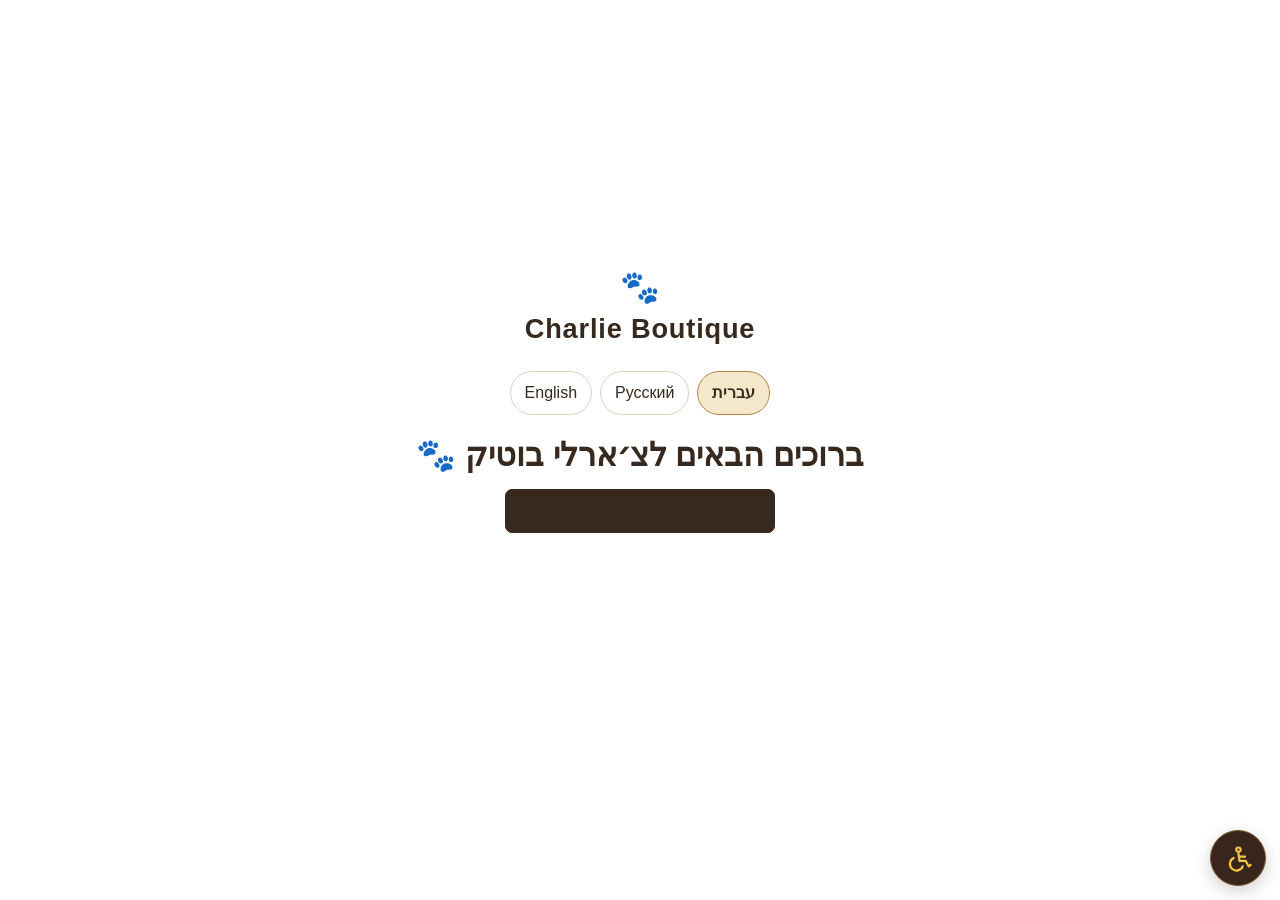
==== commit fd320ea7: "Release V0.2.1 storefront with analytics disabled" ====
--- a/index.html
+++ b/index.html
@@ -1,30 +1,105 @@
-<!doctype html><html lang="he" dir="rtl"><head><meta charset="utf-8"><meta name="viewport" content="width=device-width,initial-scale=1"><title>צ׳ארלי בוטיק | חנות חיות</title><style>
-:root{--cream:#faf7f0;--paper:#fffdf8;--brown:#38291e;--gold:#b38b47;--line:#e8dfd1;--muted:#81766a}*{box-sizing:border-box}body{margin:0;background:var(--cream);color:var(--brown);font-family:Arial,'Noto Sans Hebrew',sans-serif}button,input,select,textarea{font:inherit}button{cursor:pointer}header{background:var(--paper);border-bottom:1px solid var(--line);position:sticky;top:0;z-index:5}.top{max-width:1180px;margin:auto;padding:16px 24px;display:flex;justify-content:space-between;align-items:center;gap:20px}.brand{font-size:23px;font-weight:800;letter-spacing:-1px}.brand small{display:block;font-size:11px;letter-spacing:3px;color:var(--gold);font-weight:600}.nav{display:flex;gap:20px;align-items:center}.nav a{color:inherit;text-decoration:none;font-size:14px}.btn{background:var(--brown);border:1px solid var(--brown);color:white;padding:12px 19px;border-radius:7px}.btn.alt{background:transparent;color:var(--brown)}.btn.gold{background:var(--gold);border-color:var(--gold)}.hero{max-width:1180px;margin:30px auto 0;min-height:360px;border-radius:18px;overflow:hidden;display:grid;grid-template-columns:1.1fr .9fr;background:#eee3d0}.hero-copy{padding:58px 55px}.eyebrow{color:#957139;letter-spacing:2px;font-size:12px;font-weight:bold}.hero h1{font-size:clamp(36px,5vw,65px);line-height:1.12;margin:18px 0}.hero p{line-height:1.9;color:#6b5b4a;max-width:460px}.hero-art{background:linear-gradient(135deg,#c6ac82,#8b6b4e);display:flex;align-items:center;justify-content:center;position:relative;overflow:hidden}.hero-art:before,.hero-art:after{content:'';position:absolute;width:320px;height:320px;border:1px solid #ffffff55;border-radius:50%}.hero-art:after{width:450px;height:450px}.paw{font-size:150px;filter:drop-shadow(0 18px 12px #0002);z-index:1}.wrap{max-width:1180px;margin:65px auto;padding:0 24px}.section-head{display:flex;align-items:end;justify-content:space-between;gap:20px;margin-bottom:22px}.section-head h2{font-size:30px;margin:6px 0}.sub{color:var(--muted);font-size:14px}.categories{display:flex;gap:10px;flex-wrap:wrap;margin:20px 0}.chip{background:white;border:1px solid var(--line);border-radius:100px;padding:9px 18px;color:var(--brown)}.chip.active{background:var(--brown);color:white}.toolbar{display:flex;gap:12px;flex-wrap:wrap}.toolbar input,.toolbar select,input,textarea,select{border:1px solid var(--line);background:white;border-radius:7px;padding:12px;min-width:0}.toolbar input{min-width:240px}.grid{display:grid;grid-template-columns:repeat(4,minmax(0,1fr));gap:18px}.product{background:white;border:1px solid var(--line);border-radius:12px;overflow:hidden}.photo{aspect-ratio:1/1;background:#f0e9dd;display:flex;align-items:center;justify-content:center;font-size:60px;overflow:hidden}.photo img{width:100%;height:100%;object-fit:contain}.pbody{padding:17px}.pbody small{color:var(--gold)}.pbody h3{margin:8px 0;font-size:17px;min-height:40px}.pbody p{color:var(--muted);font-size:13px;min-height:28px}.price{font-size:23px;font-weight:800;margin:14px 0}.product .btn{width:100%}footer{background:#261b14;color:#e8ded1;padding:32px;text-align:center;font-size:13px}.overlay{position:fixed;inset:0;background:#0008;display:none;align-items:center;justify-content:center;z-index:20;padding:15px}.overlay.open{display:flex}.modal{background:var(--paper);width:min(760px,100%);max-height:94vh;overflow:auto;border-radius:16px;padding:25px}.modal-head{display:flex;justify-content:space-between;align-items:center}.form-grid{display:grid;grid-template-columns:1fr 1fr;gap:12px}.field{display:flex;flex-direction:column;gap:7px;margin:9px 0}.field.full{grid-column:1/-1}.field label{font-size:13px;font-weight:700}.admin-list{margin-top:20px;max-height:260px;overflow:auto}.admin-item{display:flex;align-items:center;justify-content:space-between;gap:12px;padding:10px;border-bottom:1px solid var(--line)}.admin-item .actions{display:flex;gap:6px}.mini{padding:7px 10px;border:1px solid var(--line);background:white;border-radius:6px}.notice{background:#f3ead9;padding:12px;border-radius:7px;color:#69533c;font-size:13px;line-height:1.7}.empty{text-align:center;padding:50px;color:var(--muted)}@media(max-width:850px){.grid{grid-template-columns:repeat(2,minmax(0,1fr))}.hero{grid-template-columns:1fr}.hero-art{min-height:180px}.hero-copy{padding:40px 25px}.nav{gap:10px}.nav a{display:none}}@media(max-width:480px){.grid{grid-template-columns:1fr 1fr;gap:9px}.pbody{padding:11px}.pbody h3{font-size:14px}.pbody .btn{font-size:12px;padding:10px 5px}.photo{font-size:40px}.top{padding:12px}.brand{font-size:18px}.section-head{display:block}.toolbar input{min-width:100%;width:100%}.form-grid{grid-template-columns:1fr}.field.full{grid-column:auto}.wrap{margin:40px auto}}
-.stock{font-size:13px;color:#287044}.stock.out{color:#a33232}.variant{width:100%;margin:8px 0}.pbody .desc{white-space:pre-wrap;overflow-wrap:anywhere}.filters{display:flex;gap:12px;flex-wrap:wrap;margin:12px 0}.product .btn:disabled{opacity:.6;cursor:not-allowed}.cart-row{padding:14px 0;border-bottom:1px solid var(--line)}.cart-actions{display:flex;gap:10px;align-items:center;flex-wrap:wrap;margin-top:8px}#cartTotal{padding:18px 0;line-height:1.8}#checkout{width:100%;background:#167c46;border-color:#167c46}#checkout:disabled{opacity:.5}.promo{color:#287044;font-size:13px;margin:8px 0}</style></head><body><header><div class="top"><div class="brand">🐾 צ׳ארלי בוטיק<small>CHARLIE BOUTIQUE</small></div><nav class="nav"><a href="#catalog">המוצרים שלנו</a><button class="btn" id="cartOpen">סל קניות (0)</button></nav></div></header><main><div style="max-width:1180px;margin:18px auto;padding:12px 24px;background:#f3ead9;border-radius:8px;color:#69533c">קטלוג המוצרים שלנו · הזמנות בוואטסאפ ובטלפון</div><section class="hero"><div class="hero-copy"><div class="eyebrow">PREMIUM PET BOUTIQUE · ASHKELON</div><h1>כי גם להם<br>מגיע הטוב ביותר.</h1><p>מזון איכותי, חטיפים, צעצועים ואביזרים לחיות מחמד — הכול באהבה לחברים הכי טובים שלנו.</p><a href="#catalog"><button class="btn gold">לגלות את המוצרים ←</button></a></div><div class="hero-art"><div class="paw">🐶</div></div></section><section class="wrap" id="catalog"><div class="section-head"><div><div class="eyebrow">OUR COLLECTION</div><h2>המוצרים שלנו</h2><div class="sub">מגלים את המוצרים והמחירים שלנו</div></div><div class="toolbar"><input id="search" placeholder="🔎 חיפוש מוצר או מותג" ><select id="sort" ><option value="default">מיון: ברירת מחדל</option><option value="low">מחיר: מהנמוך לגבוה</option><option value="high">מחיר: מהגבוה לנמוך</option></select></div></div><div id="categories" class="categories"></div><div id="filters" class="filters"></div><div id="products" class="grid"></div></section></main><div class="overlay" id="cartOverlay"><section class="modal" role="dialog" aria-label="סל קניות"><div class="modal-head"><h2>סל הקניות שלי</h2><button class="mini" id="cartClose">סגירה</button></div><div id="cartItems"></div><div id="cartTotal"></div><button class="btn" id="checkout">שליחת הזמנה בוואטסאפ</button></section></div><footer>© <span id="year"></span> Charlie Boutique · אשקלון · כל הזכויות שמורות</footer><script>
-const liveBase='https://vouudpwvkqxqdqmcptgo.supabase.co';
+<!doctype html><html lang="he" dir="rtl"><head><meta charset="utf-8"><meta name="viewport" content="width=device-width,initial-scale=1"><title>צ׳ארלי בוטיק | חנות חיות</title><link rel="stylesheet" href="./measurement.css"><link rel="stylesheet" href="./accessibility.css"><script src="./accessibility.js" defer></script><style>
+:root{--cream:#faf7f0;--paper:#fffdf8;--brown:#38291e;--gold:#b38b47;--line:#e8dfd1;--muted:#81766a}*{box-sizing:border-box}body{margin:0;background:var(--cream);color:var(--brown);font-family:Arial,'Noto Sans Hebrew',sans-serif}button,input,select,textarea{font:inherit}button{cursor:pointer}header{background:var(--paper);border-bottom:1px solid var(--line);position:sticky;top:0;z-index:5}.top{max-width:1180px;margin:auto;padding:16px 24px;display:flex;justify-content:space-between;align-items:center;gap:20px}.brand{font-size:1.4375rem;font-weight:800;letter-spacing:-1px}.brand small{display:block;font-size:0.6875rem;letter-spacing:3px;color:var(--gold);font-weight:600}.nav{display:flex;gap:20px;align-items:center}.nav a{color:inherit;text-decoration:none;font-size:0.875rem}.btn{background:var(--brown);border:1px solid var(--brown);color:white;padding:12px 19px;border-radius:7px}.btn.alt{background:transparent;color:var(--brown)}.btn.gold{background:var(--gold);border-color:var(--gold)}.hero{max-width:1180px;margin:30px auto 0;min-height:360px;border-radius:18px;overflow:hidden;display:grid;grid-template-columns:1.1fr .9fr;background:#eee3d0}.hero-copy{padding:58px 55px}.eyebrow{color:#957139;letter-spacing:2px;font-size:0.75rem;font-weight:bold}.hero h1{font-size:clamp(2.25rem,5vw,4.0625rem);line-height:1.12;margin:18px 0}.hero p{line-height:1.9;color:#6b5b4a;max-width:460px}.hero-art{background:linear-gradient(135deg,#c6ac82,#8b6b4e);display:flex;align-items:center;justify-content:center;position:relative;overflow:hidden}.hero-art:before,.hero-art:after{content:'';position:absolute;width:320px;height:320px;border:1px solid #ffffff55;border-radius:50%}.hero-art:after{width:450px;height:450px}.paw{font-size:9.375rem;filter:drop-shadow(0 18px 12px #0002);z-index:1}.wrap{max-width:1180px;margin:65px auto;padding:0 24px}.section-head{display:flex;align-items:end;justify-content:space-between;gap:20px;margin-bottom:22px}.section-head h2{font-size:1.875rem;margin:6px 0}.sub{color:var(--muted);font-size:0.875rem}.categories{display:flex;gap:10px;flex-wrap:wrap;margin:20px 0}.chip{background:white;border:1px solid var(--line);border-radius:100px;padding:9px 18px;color:var(--brown)}.chip.active{background:var(--brown);color:white}.toolbar{display:flex;gap:12px;flex-wrap:wrap}.toolbar input,.toolbar select,input,textarea,select{border:1px solid var(--line);background:white;border-radius:7px;padding:12px;min-width:0}.toolbar input{min-width:240px}.grid{display:grid;grid-template-columns:repeat(4,minmax(0,1fr));gap:18px}.product{background:white;border:1px solid var(--line);border-radius:12px;overflow:hidden}.photo{aspect-ratio:1/1;background:#f0e9dd;display:flex;align-items:center;justify-content:center;font-size:3.75rem;overflow:hidden}.photo img{width:100%;height:100%;object-fit:contain}.pbody{padding:17px}.pbody small{color:var(--gold)}.pbody h3{margin:8px 0;font-size:1.0625rem;min-height:40px}.pbody p{color:var(--muted);font-size:0.8125rem;min-height:28px}.price{font-size:1.4375rem;font-weight:800;margin:14px 0}.product .btn{width:100%}footer{background:#261b14;color:#e8ded1;padding:32px;text-align:center;font-size:0.8125rem}.overlay{position:fixed;inset:0;background:#0008;display:none;align-items:center;justify-content:center;z-index:20;padding:15px}.overlay.open{display:flex}.modal{background:var(--paper);width:min(760px,100%);max-height:94vh;overflow:auto;border-radius:16px;padding:25px}.modal-head{display:flex;justify-content:space-between;align-items:center}.form-grid{display:grid;grid-template-columns:1fr 1fr;gap:12px}.field{display:flex;flex-direction:column;gap:7px;margin:9px 0}.field.full{grid-column:1/-1}.field label{font-size:0.8125rem;font-weight:700}.admin-list{margin-top:20px;max-height:260px;overflow:auto}.admin-item{display:flex;align-items:center;justify-content:space-between;gap:12px;padding:10px;border-bottom:1px solid var(--line)}.admin-item .actions{display:flex;gap:6px}.mini{padding:7px 10px;border:1px solid var(--line);background:white;border-radius:6px}.notice{background:#f3ead9;padding:12px;border-radius:7px;color:#69533c;font-size:0.8125rem;line-height:1.7}.empty{text-align:center;padding:50px;color:var(--muted)}@media(max-width:850px){.grid{grid-template-columns:repeat(2,minmax(0,1fr))}.hero{grid-template-columns:1fr}.hero-art{min-height:180px}.hero-copy{padding:40px 25px}.nav{gap:10px}.nav a{display:none}}@media(max-width:480px){.grid{grid-template-columns:1fr 1fr;gap:9px}.pbody{padding:11px}.pbody h3{font-size:0.875rem}.pbody .btn{font-size:0.75rem;padding:10px 5px}.photo{font-size:2.5rem}.top{padding:12px}.brand{font-size:1.125rem}.section-head{display:block}.toolbar input{min-width:100%;width:100%}.form-grid{grid-template-columns:1fr}.field.full{grid-column:auto}.wrap{margin:40px auto}}
+.stock{font-size:0.8125rem;color:#287044}.stock.out{color:#a33232}.variant{width:100%;margin:8px 0}.pbody .desc{white-space:pre-wrap;overflow-wrap:anywhere}.filters{display:flex;gap:12px;flex-wrap:wrap;margin:12px 0}.product .btn:disabled{opacity:.6;cursor:not-allowed}.cart-row{padding:14px 0;border-bottom:1px solid var(--line)}.cart-actions{display:flex;gap:10px;align-items:center;flex-wrap:wrap;margin-top:8px}#cartTotal{padding:18px 0;line-height:1.8}#checkout{width:100%;background:#167c46;border-color:#167c46}#checkout:disabled{opacity:.5}.promo{color:#287044;font-size:0.8125rem;margin:8px 0}</style></head><body><main id="storeEntry" class="entry-card" aria-labelledby="entryTitle">
+  <div class="entry-inner">
+    <div class="entry-brand" aria-label="Charlie Boutique"><span aria-hidden="true">🐾</span><span>Charlie Boutique</span></div>
+    <div id="entryLanguage" class="entry-language" role="group" data-entry-label="language" aria-label="שפה">
+      <button type="button" data-language="he" lang="he" aria-pressed="true">עברית</button>
+      <button type="button" data-language="ru" lang="ru" aria-pressed="false">Русский</button>
+      <button type="button" data-language="en" lang="en" aria-pressed="false">English</button>
+    </div>
+    <h1 id="entryTitle" data-entry="title">ברוכים הבאים לצ׳ארלי בוטיק 🐾</h1>
+    <div id="entryMeasurement" hidden>
+      <p id="entryNotice" data-entry="notice"></p>
+      <p><span data-entry="rights"></span> <a href="./privacy.html" data-entry="privacy"></a>.</p>
+    </div>
+    <div class="entry-choices">
+      <button class="btn" type="button" id="entryAllow" aria-describedby="entryNotice" data-entry="withStats" hidden></button>
+      <button class="btn" type="button" id="entryDeny" data-entry="withoutStats"></button>
+    </div>
+    <nav class="entry-links" aria-label="מידע על החנות" data-entry-label="links">
+      <a href="./store-policies.html#terms" data-entry="terms"></a>
+      <a href="./privacy.html" data-entry="privacy"></a>
+      <a href="./store-policies.html#returns" data-entry="returns"></a>
+      <a href="./store-policies.html#accessibility" data-entry="accessibility"></a>
+      <a href="./privacy.html#privacyContact" data-entry="contact"></a>
+    </nav>
+    <noscript>כדי להיכנס לחנות יש להפעיל JavaScript. <a href="./privacy.html">מדיניות פרטיות ופרטי קשר</a> · <a href="./store-policies.html">מסמכי החנות</a></noscript>
+  </div>
+</main>
+<div id="storeContent" hidden><header><div class="top"><div class="brand">🐾 צ׳ארלי בוטיק<small>CHARLIE BOUTIQUE</small></div><nav class="nav"><a href="#catalog">המוצרים שלנו</a><button class="btn" id="cartOpen">סל קניות (0)</button></nav></div></header><main>
+
+<dialog id="purchaseTerms" dir="rtl" aria-labelledby="purchaseTermsTitle">
+  <form method="dialog">
+    <h2 id="purchaseTermsTitle" data-entry="orderTitle"></h2>
+    <p><a href="./store-policies.html#terms" target="_blank" rel="noopener" data-entry="readTerms"></a></p>
+    <label class="entry-check"><input id="termsAccept" type="checkbox" required> <span data-entry="accept"></span></label>
+    <div class="entry-choices">
+      <button type="submit" class="btn" id="termsContinue" data-entry="continue"></button>
+      <button type="button" class="btn alt" id="termsCancel" data-entry="cancel"></button>
+    </div>
+  </form>
+</dialog>
+<section class="measurement-preferences" id="measurementPreferences" hidden tabindex="-1" aria-labelledby="measurementTitle" aria-describedby="measurementNotice">
+<h2 id="measurementTitle">העדפות מדידת שימוש</h2>
+<p id="measurementNotice">צ׳ארלי בוטיק מבקשת את הסכמתך למדוד ביקורים, צפיות במוצרים, הוספות לסל ולחיצות ל־WhatsApp, לצד סוג מכשיר כללי, קטגוריית מקור הגעה ומזהה דפדפן אקראי. מטרת המדידה היא להבין מה מעניין את המבקרים ולשפר את חוויית הקנייה. ההסכמה לבחירתך. סירוב אינו מגביל את השימוש בקטלוג, בסל או בהזמנה.</p>
+<p>נתוני המדידה מועברים ל־Supabase לצורך קליטה ואחסון. הדוחות זמינים למנהלים מורשים. אפשר לשנות את הבחירה או לבטל את ההסכמה בכל עת ב״העדפות פרטיות״. לפניות פרטיות ולמימוש זכויות עיון ותיקון ניתן לפנות לאלכסנדר אטוס מטעם צ׳ארלי בוטיק, בדוא״ל <a href="mailto:charlieboutique12@gmail.com">charlieboutique12@gmail.com</a>. <a href="./privacy.html">מדיניות הפרטיות המלאה</a>.</p>
+<div class="measurement-actions"><button class="btn" type="button" data-metrics-allow>אישור מדידה</button>
+<button class="btn" type="button" data-metrics-deny>ללא מדידה</button></div>
+<label><input type="checkbox"> ביקור צוות · החרגה ממדידה בדפדפן זה</label><p role="status"></p>
+</section><div style="max-width:1180px;margin:18px auto;padding:12px 24px;background:#f3ead9;border-radius:8px;color:#69533c">קטלוג המוצרים שלנו · הזמנות בוואטסאפ ובטלפון</div><section class="hero"><div class="hero-copy"><div class="eyebrow">PREMIUM PET BOUTIQUE · ASHKELON</div><h1>כי גם להם<br>מגיע הטוב ביותר.</h1><p>מזון איכותי, חטיפים, צעצועים ואביזרים לחיות מחמד — הכול באהבה לחברים הכי טובים שלנו.</p><a class="btn gold hero-link" href="#catalog">לגלות את המוצרים ←</a></div><div class="hero-art"><div class="paw">🐶</div></div></section><section class="wrap" id="catalog" tabindex="-1"><div class="section-head"><div><div class="eyebrow">OUR COLLECTION</div><h2>המוצרים שלנו</h2><div class="sub">מגלים את המוצרים והמחירים שלנו</div></div><div class="toolbar"><input id="search" aria-label="חיפוש מוצר או מותג" placeholder="🔎 חיפוש מוצר או מותג" ><select id="sort" aria-label="מיון מוצרים" ><option value="default">מיון: ברירת מחדל</option><option value="low">מחיר: מהנמוך לגבוה</option><option value="high">מחיר: מהגבוה לנמוך</option></select></div></div><div id="categories" class="categories"></div><div id="filters" class="filters"></div><div id="products" class="grid"></div></section></main><div class="overlay" id="cartOverlay"><section class="modal" role="dialog" aria-label="סל קניות"><div class="modal-head"><h2>סל הקניות שלי</h2><button class="mini" id="cartClose">סגירה</button></div><div id="cartItems"></div><div id="cartTotal"></div><button class="btn" id="checkout">שליחת הזמנה בוואטסאפ</button></section></div><footer class="store-footer">
+  <p>© <span id="year"></span> צ׳ארלי בוטיק · כל הזכויות שמורות</p>
+  <address id="storeContact" tabindex="-1">בקעת רימון 3 ב׳, שכונת אגמים, אשקלון
+  <a href="tel:086610661"><bdi>08-661-0661</bdi></a>
+  <a href="mailto:charlieboutique12@gmail.com">charlieboutique12@gmail.com</a>
+  <a href="https://wa.me/972546375055">WhatsApp להזמנות</a>
+</address>
+<nav aria-label="מדיניות החנות והעדפות פרטיות">
+    <ul>
+      <li><a href="./privacy.html">מדיניות פרטיות</a></li>
+      <li><a href="./store-policies.html#terms">תקנון ותנאי שימוש</a></li>
+      <li><a href="./store-policies.html#shipping">מדיניות משלוחים ואיסוף עצמי</a></li>
+      <li><a href="./store-policies.html#returns">ביטולים והחזרות</a></li>
+      <li><a href="./store-policies.html#accessibility">הצהרת נגישות</a></li>
+      <li>
+        <a id="privacyPreferencesLink" href="./privacy.html#preferences">העדפות פרטיות</a>
+        <button class="measurement-open" id="measurementOpen" type="button" aria-controls="measurementPreferences" aria-expanded="false" hidden>העדפות פרטיות</button>
+      </li>
+    </ul>
+  </nav>
+</footer></div><script src="./measurement.js"></script><script src="./entry.js"></script><script>
+const liveBase='https://vouudpwvkqxqdqmcptgo.supabase.co';
 const liveKey='sb_publishable_PARbVrHu0FK4X2i2VthZ6Q_G65VYWjq';
 const liveStore=location.origin==='https://thegreatpizzax.github.io' && location.pathname.startsWith('/charlie-boutique-preview/');
 if(!liveStore) throw new Error('Store environment is not configured');
 const base=liveBase;
 const key=liveKey;
-const $=id=>document.getElementById(id);
-let products=[],cats=[],promos=[],promoError=false,active='',selected=new Set();
-function node(tag,text,cls){const e=document.createElement(tag);if(text!=null)e.textContent=text;if(cls)e.className=cls;return e;}
-async function get(table,query){const r=await fetch(base+'/rest/v1/'+table+'?'+query,{headers:{apikey:key}});if(!r.ok)throw Error('HTTP '+r.status);return r.json();}
-function belongs(id,root){const seen=new Set();while(id&&!seen.has(id)){if(id===root)return true;seen.add(id);id=cats.find(c=>c.id===id)?.parent_id;}return false;}
-function filters(){const box=$('categories');box.replaceChildren();for(const c of [{id:'',name:'הכול'},...cats.filter(c=>!c.parent_id)]){const b=node('button',c.name,'chip'+(active===c.id?' active':''));b.onclick=()=>{active=c.id;selected.clear();filters();render()};box.append(b);}const f=$('filters');f.replaceChildren();if(active)for(const c of cats.filter(c=>c.id!==active&&belongs(c.id,active))){const l=node('label');const i=node('input');i.type='checkbox';i.checked=selected.has(c.id);i.onchange=()=>{i.checked?selected.add(c.id):selected.delete(c.id);render()};l.append(i,document.createTextNode(c.name));f.append(l);}}
-const price=v=>Number(v.sale_price??v.price);const min=p=>Math.min(...p.product_variants.map(price));const money=n=>new Intl.NumberFormat('he-IL',{style:'currency',currency:'ILS'}).format(n);
-function render(){const q=$('search').value.trim().toLowerCase();const list=products.filter(p=>(!active||belongs(p.category_id,active))&&(!selected.size||[...selected].some(c=>belongs(p.category_id,c)))&&[p.name,p.brand].join(' ').toLowerCase().includes(q));if($('sort').value==='low')list.sort((a,b)=>min(a)-min(b));if($('sort').value==='high')list.sort((a,b)=>min(b)-min(a));const box=$('products');box.replaceChildren();if(!list.length){box.append(node('div','לא נמצאו מוצרים מתאימים','empty'));return;}for(const p of list){const card=node('article',null,'product'),photo=node('div',null,'photo'),body=node('div',null,'pbody');try{const u=new URL(p.image_url);if(u.origin===base&&u.pathname.startsWith('/storage/v1/object/public/product-images/')){const img=node('img');img.src=u.href;img.alt=p.name;img.loading='lazy';photo.append(img);}}catch{}if(!photo.childNodes.length)photo.textContent='🐾';body.append(node('small',p.brand||''),node('h3',p.name));if(p.description){const details=node('details');details.append(node('summary','פרטי המוצר'),node('p',p.description,'desc'));body.append(details);}const variants=p.product_variants;const select=node('select',null,'variant');select.setAttribute('aria-label','גודל או משקל');variants.forEach((v,i)=>{const o=node('option',v.size);o.value=i;select.append(o)});if(variants.length)body.append(select);const cost=node('div',null,'price'),stock=node('div',null,'stock'),button=node('button','הזמנות יופעלו בהמשך','btn');button.onclick=()=>addCart(p,variants[Number(select.value)]);function update(){const v=variants[Number(select.value)];cost.replaceChildren();if(v){if(v.sale_price!=null&&Number(v.sale_price)<Number(v.price)){const old=node('del',money(Number(v.price)));old.style.fontSize='14px';cost.append(old,document.createTextNode(' '));}cost.append(document.createTextNode(money(price(v))));}else cost.textContent='מחיר בבירור';stock.textContent=v?.in_stock?'● זמין במלאי':'● אזל מהמלאי';stock.className='stock'+(v?.in_stock?'':' out');button.disabled=!v?.in_stock;button.textContent=v?.in_stock?'הוספה לסל':'אזל מהמלאי';}select.onchange=update;update();for(const promo of activePromos().filter(r=>variants.some(v=>eligible(r,v))))body.append(node("div",promo.name,"promo"));body.append(cost,stock,button);card.append(photo,body);box.append(card);}}
-$('year').textContent=new Date().getFullYear();$('search').oninput=render;$('sort').onchange=render;
-(async()=>{try{$('products').textContent='טוען מוצרים...';[cats,products]=await Promise.all([get('categories','select=id,name,parent_id&order=name'),get('products','select=id,name,brand,description,category_id,image_url,product_variants(id,size,price,sale_price,in_stock)&is_active=eq.true&order=created_at.desc')]);try{promos=await get('promotions','select=id,name,discount_percent,required_quantity,is_active,starts_at,ends_at,promotion_products(variant_id)&is_active=eq.true&order=id');}catch(e){promoError=true;console.error(e);}filters();render();drawCart();}catch(e){$('products').textContent='לא ניתן לטעון את הקטלוג כרגע. נסו לרענן את העמוד.';console.error(e);}})();
-
-const cart=new Map();
-function activePromos(){const now=Date.now();return promos.filter(r=>r.is_active&&(!r.starts_at||Date.parse(r.starts_at)<=now)&&(!r.ends_at||Date.parse(r.ends_at)>now)&&Number(r.discount_percent)>0&&Number(r.discount_percent)<=100&&Number.isInteger(Number(r.required_quantity))&&Number(r.required_quantity)>=2);}
-function eligible(r,v){return v.in_stock&&price(v)===Number(v.price)&&(r.promotion_products||[]).some(x=>x.variant_id===v.id);}
-function addCart(p,v){if(!v?.in_stock)return;const item=cart.get(v.id);if(item)item.qty++;else cart.set(v.id,{p,v,qty:1});drawCart();$('cartOverlay').classList.add('open');}
-function totals(){let subtotal=0,count=0,discount=0;const remaining=new Map();for(const [id,{v,qty}] of cart){subtotal+=Math.round(price(v)*100)*qty;count+=qty;remaining.set(id,qty);}const applied=[];for(const r of activePromos().sort((a,b)=>Number(b.discount_percent)-Number(a.discount_percent)||a.id.localeCompare(b.id))){const groups=new Map();for(const [id,{v}] of cart){if(!eligible(r,v))continue;const cents=Math.round(price(v)*100);if(!groups.has(cents))groups.set(cents,[]);groups.get(cents).push(id);}let saved=0;for(const [cents,ids] of groups){const n=Number(r.required_quantity);const sets=Math.floor(ids.reduce((sum,id)=>sum+remaining.get(id),0)/n);let used=sets*n;for(const id of ids){const take=Math.min(used,remaining.get(id));remaining.set(id,remaining.get(id)-take);used-=take;}saved+=sets*Math.round(cents*Number(r.discount_percent)/100);}if(saved){discount+=saved;applied.push({name:r.name,discount:saved});}}return {subtotal,discount,count,total:subtotal-discount,applied};}
-function drawCart(){const box=$('cartItems');box.replaceChildren();for(const [id,item] of cart){const {p,v,qty}=item;const row=node('div',null,'cart-row');row.append(node('strong',p.name),node('div',v.size+' · '+money(price(v))+' ליחידה'));const actions=node('div',null,'cart-actions');for(const [label,delta] of [['−',-1],['+',1]]){const b=node('button',label,'mini');b.onclick=()=>{item.qty+=delta;if(item.qty<=0)cart.delete(id);drawCart();};actions.append(b);}actions.append(node('span','כמות: '+qty),node('strong',money(price(v)*qty)));const remove=node('button','הסרה','mini');remove.onclick=()=>{cart.delete(id);drawCart();};actions.append(remove);row.append(actions);box.append(row);}const t=totals();$('cartOpen').textContent='סל קניות ('+t.count+')';if(!t.count)box.append(node('p','הסל ריק'));$('cartTotal').replaceChildren(node('div','לפני הנחה: '+money(t.subtotal/100)),...t.applied.map(r=>node('div',r.name+': '+money(r.discount/100),'promo')), ...(promoError?[node('div','לא ניתן לאמת מבצעים כרגע. יש לאשר מחיר מול החנות.','notice')]:[]),node('strong','סה״כ: '+money(t.total/100)));$('checkout').disabled=!t.count;}
-$('cartOpen').onclick=()=>{drawCart();$('cartOverlay').classList.add('open');};$('cartClose').onclick=()=>$('cartOverlay').classList.remove('open');$('cartOverlay').onclick=e=>{if(e.target===$('cartOverlay'))$('cartOverlay').classList.remove('open');};document.addEventListener('keydown',e=>{if(e.key==='Escape')$('cartOverlay').classList.remove('open');});
-$('checkout').onclick=()=>{const t=totals();if(!t.count)return;const lines=['שלום צ׳ארלי בוטיק!','אשמח לבצע הזמנה:',''];for(const {p,v,qty} of cart.values())lines.push(p.name+' | '+v.size+' × '+qty+' — '+money(price(v)*qty));lines.push('','לפני הנחה: '+money(t.subtotal/100),...t.applied.map(r=>r.name+': '+money(r.discount/100)),...(promoError?['לא ניתן לאמת מבצעים — נא לאשר מחיר מול החנות.']:[]),'סה״כ: '+money(t.total/100),'אשמח לאישור ההזמנה.');const orderUrl='https://wa.me/972546375055?text='+encodeURIComponent(lines.join('\n'));window.open(orderUrl,'_blank','noopener,noreferrer');};
-document.querySelector('footer').insertAdjacentHTML('beforeend','<p><a style="color:white" href="tel:0546375055">טלפון: 054-6375055</a> | <a style="color:white" href="https://wa.me/972546375055">וואטסאפ</a></p>');drawCart();
-</script></body></html>
+const measurementEnabled=false;
+const purchaseTermsEnabled=false;
+const measurement=measurementEnabled ? window.CharlieMeasurement?.mount(base+'/functions/v1/analytics-ingest') : undefined;
+if(measurement)document.getElementById('privacyPreferencesLink').hidden=true;
+const entry=window.CharlieStoreEntry.mount({
+  measurement, termsEnabled: purchaseTermsEnabled, termsVersion: 'v0.2.1-1',
+});
+const $=id=>document.getElementById(id);
+let products=[],cats=[],promos=[],promoError=false,active='',selected=new Set();
+function node(tag,text,cls){const e=document.createElement(tag);if(text!=null)e.textContent=text;if(cls)e.className=cls;return e;}
+async function get(table,query){const r=await fetch(base+'/rest/v1/'+table+'?'+query,{headers:{apikey:key}});if(!r.ok)throw Error('HTTP '+r.status);return r.json();}
+function belongs(id,root){const seen=new Set();while(id&&!seen.has(id)){if(id===root)return true;seen.add(id);id=cats.find(c=>c.id===id)?.parent_id;}return false;}
+function filters(){const box=$('categories');box.replaceChildren();for(const c of [{id:'',name:'הכול'},...cats.filter(c=>!c.parent_id)]){const b=node('button',c.name,'chip'+(active===c.id?' active':''));b.onclick=()=>{active=c.id;selected.clear();filters();render()};box.append(b);}const f=$('filters');f.replaceChildren();if(active)for(const c of cats.filter(c=>c.id!==active&&belongs(c.id,active))){const l=node('label');const i=node('input');i.type='checkbox';i.checked=selected.has(c.id);i.onchange=()=>{i.checked?selected.add(c.id):selected.delete(c.id);render()};l.append(i,document.createTextNode(c.name));f.append(l);}}
+const price=v=>Number(v.sale_price??v.price);const min=p=>Math.min(...p.product_variants.map(price));const money=n=>new Intl.NumberFormat('he-IL',{style:'currency',currency:'ILS'}).format(n);
+function render(){const q=$('search').value.trim().toLowerCase();const list=products.filter(p=>(!active||belongs(p.category_id,active))&&(!selected.size||[...selected].some(c=>belongs(p.category_id,c)))&&[p.name,p.brand].join(' ').toLowerCase().includes(q));if($('sort').value==='low')list.sort((a,b)=>min(a)-min(b));if($('sort').value==='high')list.sort((a,b)=>min(b)-min(a));const box=$('products');box.replaceChildren();if(!list.length){box.append(node('div','לא נמצאו מוצרים מתאימים','empty'));measurement?.renderCards(box);return;}for(const p of list){const card=node('article',null,'product'),photo=node('div',null,'photo'),body=node('div',null,'pbody');try{const u=new URL(p.image_url);if(u.origin===base&&u.pathname.startsWith('/storage/v1/object/public/product-images/')){const img=node('img');img.src=u.href;img.alt=p.name;img.loading='lazy';photo.append(img);}}catch{}if(!photo.childNodes.length)photo.textContent='🐾';body.append(node('small',p.brand||''),node('h3',p.name));if(p.description){const details=node('details');details.append(node('summary','פרטי המוצר'),node('p',p.description,'desc'));body.append(details);}const variants=p.product_variants;const select=node('select',null,'variant');select.setAttribute('aria-label','גודל או משקל');variants.forEach((v,i)=>{const o=node('option',v.size);o.value=i;select.append(o)});if(variants.length)body.append(select);const cost=node('div',null,'price'),stock=node('div',null,'stock'),button=node('button','הזמנות יופעלו בהמשך','btn');button.onclick=()=>addCart(p,variants[Number(select.value)]);function update(){const v=variants[Number(select.value)];cost.replaceChildren();if(v){if(v.sale_price!=null&&Number(v.sale_price)<Number(v.price)){const old=node('del',money(Number(v.price)));old.style.fontSize='14px';cost.append(old,document.createTextNode(' '));}cost.append(document.createTextNode(money(price(v))));}else cost.textContent='מחיר בבירור';stock.textContent=v?.in_stock?'● זמין במלאי':'● אזל מהמלאי';stock.className='stock'+(v?.in_stock?'':' out');button.disabled=!v?.in_stock;button.textContent=v?.in_stock?'הוספה לסל':'אזל מהמלאי';}select.onchange=update;update();for(const promo of activePromos().filter(r=>variants.some(v=>eligible(r,v))))body.append(node("div",promo.name,"promo"));body.append(cost,stock,button);if(measurement)card.dataset.analyticsProduct=String(p.id);card.append(photo,body);box.append(card);}measurement?.renderCards(box);}
+$('year').textContent=new Date().getFullYear();$('search').oninput=render;$('sort').onchange=render;
+entry.whenEntered(async()=>{try{$('products').textContent='טוען מוצרים...';[cats,products]=await Promise.all([get('categories','select=id,name,parent_id&order=name'),get('products','select=id,name,brand,description,category_id,image_url,product_variants(id,size,price,sale_price,in_stock)&is_active=eq.true&order=created_at.desc')]);try{promos=await get('promotions','select=id,name,discount_percent,required_quantity,is_active,starts_at,ends_at,promotion_products(variant_id)&is_active=eq.true&order=id');}catch(e){promoError=true;console.error(e);}filters();render();drawCart();}catch(e){$('products').textContent='לא ניתן לטעון את הקטלוג כרגע. נסו לרענן את העמוד.';console.error(e);}});
+
+const cart=new Map();
+function activePromos(){const now=Date.now();return promos.filter(r=>r.is_active&&(!r.starts_at||Date.parse(r.starts_at)<=now)&&(!r.ends_at||Date.parse(r.ends_at)>now)&&Number(r.discount_percent)>0&&Number(r.discount_percent)<=100&&Number.isInteger(Number(r.required_quantity))&&Number(r.required_quantity)>=2);}
+function eligible(r,v){return v.in_stock&&price(v)===Number(v.price)&&(r.promotion_products||[]).some(x=>x.variant_id===v.id);}
+function addCart(p,v){if(!v?.in_stock)return;const item=cart.get(v.id);if(item)item.qty++;else cart.set(v.id,{p,v,qty:1});drawCart();$('cartOverlay').classList.add('open');measurement?.track('add_to_cart',String(p.id));}
+function totals(){let subtotal=0,count=0,discount=0;const remaining=new Map();for(const [id,{v,qty}] of cart){subtotal+=Math.round(price(v)*100)*qty;count+=qty;remaining.set(id,qty);}const applied=[];for(const r of activePromos().sort((a,b)=>Number(b.discount_percent)-Number(a.discount_percent)||a.id.localeCompare(b.id))){const groups=new Map();for(const [id,{v}] of cart){if(!eligible(r,v))continue;const cents=Math.round(price(v)*100);if(!groups.has(cents))groups.set(cents,[]);groups.get(cents).push(id);}let saved=0;for(const [cents,ids] of groups){const n=Number(r.required_quantity);const sets=Math.floor(ids.reduce((sum,id)=>sum+remaining.get(id),0)/n);let used=sets*n;for(const id of ids){const take=Math.min(used,remaining.get(id));remaining.set(id,remaining.get(id)-take);used-=take;}saved+=sets*Math.round(cents*Number(r.discount_percent)/100);}if(saved){discount+=saved;applied.push({name:r.name,discount:saved});}}return {subtotal,discount,count,total:subtotal-discount,applied};}
+function drawCart(){const box=$('cartItems');box.replaceChildren();for(const [id,item] of cart){const {p,v,qty}=item;const row=node('div',null,'cart-row');row.append(node('strong',p.name),node('div',v.size+' · '+money(price(v))+' ליחידה'));const actions=node('div',null,'cart-actions');for(const [label,delta] of [['−',-1],['+',1]]){const b=node('button',label,'mini');b.onclick=()=>{item.qty+=delta;if(item.qty<=0)cart.delete(id);drawCart();if(delta>0)measurement?.track('add_to_cart',String(p.id));};actions.append(b);}actions.append(node('span','כמות: '+qty),node('strong',money(price(v)*qty)));const remove=node('button','הסרה','mini');remove.onclick=()=>{cart.delete(id);drawCart();};actions.append(remove);row.append(actions);box.append(row);}const t=totals();$('cartOpen').textContent='סל קניות ('+t.count+')';if(!t.count)box.append(node('p','הסל ריק'));$('cartTotal').replaceChildren(node('div','לפני הנחה: '+money(t.subtotal/100)),...t.applied.map(r=>node('div',r.name+': '+money(r.discount/100),'promo')), ...(promoError?[node('div','לא ניתן לאמת מבצעים כרגע. יש לאשר מחיר מול החנות.','notice')]:[]),node('strong','סה״כ: '+money(t.total/100)));$('checkout').disabled=!t.count;}
+$('cartOpen').onclick=()=>{drawCart();$('cartOverlay').classList.add('open');};$('cartClose').onclick=()=>$('cartOverlay').classList.remove('open');$('cartOverlay').onclick=e=>{if(e.target===$('cartOverlay'))$('cartOverlay').classList.remove('open');};document.addEventListener('keydown',e=>{if(e.key==='Escape')$('cartOverlay').classList.remove('open');});
+$('checkout').onclick=()=>entry.checkout(()=>{const t=totals();if(!t.count)return;const lines=['שלום צ׳ארלי בוטיק!','אשמח לבצע הזמנה:',''];for(const {p,v,qty} of cart.values())lines.push(p.name+' | '+v.size+' × '+qty+' — '+money(price(v)*qty));lines.push('','לפני הנחה: '+money(t.subtotal/100),...t.applied.map(r=>r.name+': '+money(r.discount/100)),...(promoError?['לא ניתן לאמת מבצעים — נא לאשר מחיר מול החנות.']:[]),'סה״כ: '+money(t.total/100),'אשמח לאישור ההזמנה.');const orderUrl='https://wa.me/972546375055?text='+encodeURIComponent(lines.join('\n'));measurement?.track('whatsapp_click','cart');window.open(orderUrl,'_blank','noopener,noreferrer');});
+drawCart();
+document.querySelector('footer a[href^="https://wa.me/"]').addEventListener('click',()=>measurement?.track('whatsapp_click','direct'));
+</script></body></html>
--- a/measurement.css
+++ b/measurement.css
@@ -0,0 +1,51 @@
+.measurement-preferences{max-width:1180px;margin:16px auto;padding:14px 20px;background:var(--paper);border:1px solid var(--line);border-radius:7px}
+.measurement-preferences[hidden],.measurement-open[hidden]{display:none}
+.measurement-preferences h2{font-size:1.125rem;margin:0 0 8px}
+.measurement-preferences p{margin:6px 0;line-height:1.55}
+.measurement-preferences label{display:block;margin:9px 0;font-size:0.875rem}
+.measurement-actions{display:flex;flex-wrap:wrap;gap:8px;margin:9px 0}
+.measurement-open{color:inherit;background:none;border:0;text-decoration:underline;padding:5px}
+.measurement-open:focus-visible,.measurement-preferences :focus-visible{outline:2px solid var(--gold);outline-offset:3px}
+.measurement-preferences{width:calc(100% - 32px);border-radius:12px;box-shadow:0 8px 24px #38291e12}
+.measurement-preferences a{color:var(--brown)}
+.measurement-actions .btn{flex:1 1 140px;min-height:44px;background:var(--brown);border-color:var(--brown);color:white}
+.measurement-actions .btn:hover:not(:disabled){background:#543d2f;border-color:#543d2f}
+.measurement-actions .btn:disabled{opacity:.55;cursor:default}
+footer a{color:inherit}
+.store-footer nav{margin-block:12px}
+.store-footer ul{display:flex;justify-content:center;flex-wrap:wrap;gap:4px 16px;list-style:none;margin:0;padding:0}
+.store-footer nav a:not([hidden]),.store-footer .measurement-open:not([hidden]){display:inline-flex;align-items:center;min-height:44px;padding-inline:4px}
+.store-footer a:focus-visible{outline:2px solid var(--gold);outline-offset:3px}
+.store-footer address{display:flex;flex-wrap:wrap;justify-content:center;align-items:center;gap:0 16px;font-style:normal;overflow-wrap:anywhere}
+.store-footer address a{padding-block:8px}
+.hero-link{display:inline-block;text-decoration:none}
+:where(a,button,input,select,summary):focus-visible{outline:2px solid #76531f;outline-offset:3px}
+.store-footer :focus-visible{outline-color:#f5d174}
+@media(prefers-reduced-motion:reduce){*,*::before,*::after{scroll-behavior:auto!important;animation-duration:.01ms!important;transition-duration:.01ms!important}}
+.hero-link{color:#261b14}
+.pbody small{color:#76531f}
+.entry-card{display:grid;place-items:center;min-height:100vh;min-height:100dvh;width:100%;padding:clamp(20px,5vw,48px);background:#fff;color:var(--brown);text-align:center;line-height:1.6}
+.entry-card[hidden],.entry-card [hidden]{display:none}
+.entry-brand{display:grid;justify-items:center;gap:4px;font-weight:800;letter-spacing:.03em;font-size:clamp(1.15rem,4vw,1.7rem);color:#38291e}.entry-brand span[aria-hidden]{font-size:2rem;line-height:1}
+.entry-language{display:flex;flex-wrap:wrap;justify-content:center;gap:8px;margin-block:20px}
+.entry-card h1,#purchaseTerms h2{margin-block:12px}
+.entry-card a,#purchaseTerms a{color:#634413}
+.entry-choices,.entry-links{display:flex;gap:8px;flex-wrap:wrap;margin-block:12px}
+.entry-choices .btn{flex:1 1 190px;min-height:44px;margin:0}
+.entry-links a{display:inline-flex;align-items:center;min-height:44px;padding-inline:5px}
+#purchaseTerms{box-sizing:border-box;width:min(520px,calc(100% - 32px));padding:24px;border:1px solid var(--line);border-radius:16px;color:var(--brown);background:#fff;line-height:1.6}
+#purchaseTerms::backdrop{background:#261b1488}
+.entry-check{display:flex;align-items:center;gap:10px;padding-block:14px}
+
+#storeContent[hidden]{display:none}
+body:has(#storeEntry:not([hidden])){background:#fff}
+.entry-inner{width:min(100%,560px)}
+.entry-card h1{font-size:clamp(1.5rem,5vw,2rem);line-height:1.3}
+.entry-card p{margin:10px auto;color:#594837}
+.entry-language button{min-height:44px;border:1px solid #dfd0bb;border-radius:999px;padding:6px 14px;background:white;color:var(--brown)}
+.entry-language button[aria-pressed=true]{background:#f5e7ca;border-color:#ad8545;font-weight:bold}
+.entry-card .entry-choices,.entry-card .entry-links{justify-content:center}
+.entry-card .entry-choices .btn{flex:1 1 190px;max-width:270px}
+.entry-reveal{animation:store-reveal .24s ease-out both}
+@keyframes store-reveal{from{opacity:0;transform:translateY(5px)}to{opacity:1;transform:translateY(0)}}
+@media(prefers-reduced-motion:reduce){.entry-reveal{animation:none!important}}
--- a/accessibility.css
+++ b/accessibility.css
@@ -0,0 +1,101 @@
+.access-widget{
+  --access-gold:#F5C542;
+  --access-brown:#38251B;
+  --access-cream:#FFF8EC;
+  --access-line:#e9dcca;
+  position:fixed;
+  z-index:30;
+  inset-inline-start:max(14px,env(safe-area-inset-left));
+  inset-block-end:max(14px,env(safe-area-inset-bottom));
+  font:1rem/1.4 Arial,sans-serif;
+  color:var(--access-brown);
+}
+.access-widget *{box-sizing:border-box}
+.access-widget button{font:inherit;cursor:pointer}
+.access-icon{inline-size:22px;block-size:22px;flex:none;fill:none;stroke:currentColor;stroke-width:1.7;stroke-linecap:round;stroke-linejoin:round;pointer-events:none}
+.access-trigger{display:grid;place-items:center;inline-size:56px;block-size:56px;padding:0;border:1px solid #765b30;border-radius:50%;color:var(--access-gold);background:var(--access-brown);box-shadow:0 5px 16px #38251B38}
+.access-trigger:hover{background:#4c3326}
+.access-trigger .access-icon{inline-size:29px;block-size:29px;stroke-width:1.85}
+.access-panel{
+  position:absolute;
+  inset-inline-start:0;
+  inset-block-end:calc(100% + 10px);
+  inline-size:min(23rem,calc(100vw - 32px));
+  max-block-size:min(78dvh,calc(100dvh - 92px));
+  overflow:auto;
+  scrollbar-width:thin;
+  scrollbar-color:#c7aa78 transparent;
+  overscroll-behavior:contain;
+  overflow-wrap:anywhere;
+  border:1px solid var(--access-line);
+  border-radius:18px;
+  background:#fff;
+  box-shadow:0 16px 40px #38251B26,0 3px 10px #38251B12;
+  opacity:1;
+  transform:translateY(0);
+  transition:opacity .18s ease,transform .18s ease,display .18s allow-discrete;
+}
+.access-panel[hidden]{display:none;opacity:0;transform:translateY(7px);pointer-events:none}
+@starting-style{.access-panel:not([hidden]){opacity:0;transform:translateY(7px)}}
+.access-banner{display:grid;grid-template-columns:auto 1fr auto;align-items:center;gap:10px;padding:10px 14px;background:var(--access-brown);color:#fff}
+.access-brand-icon{color:var(--access-gold)}
+.access-banner h2{margin:0;font-size:1.08rem;font-weight:750;line-height:1.25}
+.access-close{display:grid;place-items:center;inline-size:44px;block-size:44px;padding:0;color:#fff;background:transparent;border:1px solid #fff4;border-radius:11px}
+.access-close:hover{background:#fff2}
+.access-content{padding:14px}
+.access-text-area{padding:10px 12px 12px;border:1px solid var(--access-line);border-radius:13px;background:var(--access-cream);text-align:center}
+.access-text-area h3{margin:0 0 8px;font-size:.86rem}
+.access-size{display:grid;grid-template-columns:44px minmax(3rem,auto) 44px;justify-content:center;gap:10px;align-items:center}
+.access-size output{font-weight:700;font-variant-numeric:tabular-nums;direction:ltr}
+.access-size button{display:grid;place-items:center;inline-size:44px;block-size:44px;padding:0;border:1px solid var(--access-line);border-radius:11px;background:#fff;color:var(--access-brown)}
+.access-size button:disabled{opacity:.5;cursor:default}
+.access-controls{display:grid;grid-template-columns:repeat(2,minmax(0,1fr));grid-auto-rows:1fr;gap:8px;margin-block-start:12px}
+.access-controls button{
+  position:relative;
+  display:grid;
+  place-items:center;
+  align-content:center;
+  gap:5px;
+  min-block-size:70px;
+  min-inline-size:0;
+  padding:8px 10px;
+  border:1px solid var(--access-line);
+  border-radius:12px;
+  background:#fff;
+  color:var(--access-brown);
+  line-height:1.25;
+  font-size:.84rem;
+  text-align:center;
+}
+.access-controls button:hover,.access-size button:not(:disabled):hover{background:var(--access-cream);border-color:#c7a967}
+.access-controls [aria-pressed=true],.access-controls [aria-pressed=true]:hover{background:var(--access-gold);border-color:#a57405}
+.access-check{position:absolute;inset-inline-end:5px;inset-block-start:5px;inline-size:15px;block-size:15px;visibility:hidden;stroke-width:2.8}
+[aria-pressed=true] .access-check{visibility:visible}
+.access-footer{display:flex;justify-content:center;flex-wrap:wrap;gap:0 14px;padding:2px 12px 6px;border-block-start:1px solid var(--access-line);background:var(--access-cream)}
+.access-footer a{display:inline-flex;align-items:center;min-block-size:44px;color:#584026;text-decoration:underline;text-underline-offset:3px;font-size:.82rem}
+.access-status{position:absolute;width:1px;height:1px;overflow:hidden;clip-path:inset(50%)}
+.access-widget :focus-visible{outline:3px solid #1769ac;outline-offset:2px}
+.access-banner :focus-visible,.access-trigger:focus-visible{outline-color:var(--access-gold)}
+#cartOverlay.open{padding-block-end:80px}
+#cartOverlay .modal{max-height:calc(100dvh - 96px)}
+#purchaseTerms .access-widget{position:static;margin-block-start:12px}
+#purchaseTerms .access-panel{position:relative;inset:auto;margin-block-start:8px;inline-size:100%;max-block-size:55dvh}
+@media(prefers-reduced-motion:reduce){.access-panel{transition:none!important}}
+html.access-gray{filter:grayscale(1)}
+html.access-links a{text-decoration:underline!important;text-decoration-thickness:.15em!important;text-underline-offset:.18em;font-weight:bold}
+html.access-font :where(body,button,input,select,textarea,output){font-family:Verdana,Arial,sans-serif!important;letter-spacing:normal}
+html.access-motion *,html.access-motion *::before,html.access-motion *::after{animation:none!important;transition:none!important;scroll-behavior:auto!important}
+html.access-contrast :where(body,header,footer,main,article,section,dialog,.entry-card,.entry-inner,.product,.pbody,.photo,.hero,.hero-copy,.hero-art,.cart-row,.notice,.access-panel,.access-text-area,.access-footer){background:#111!important;color:#fff!important}
+html.access-contrast :where(body *){color:#fff!important;border-color:#e8d269!important}
+html.access-contrast :where(a,a *){color:#ffe66d!important;text-decoration:underline}
+html.access-contrast :where(button,input,select,summary,output){background:#161616!important;color:#fff!important;border:1px solid #ffe66d!important}
+html.access-contrast :where([aria-pressed=true],.chip.active){background:#ffe66d!important;color:#111!important}
+html.access-contrast :focus-visible{outline:3px solid #68e5ff!important;outline-offset:2px}
+
+.entry-card{padding-block-end:max(76px,5vw)}
+footer.store-footer,.policy-page{padding-block-end:76px}
+.policy-languages{margin-block-end:12px}
+.policy-page :where(p,a){overflow-wrap:anywhere}
+.policy-page a:focus-visible{outline:3px solid #76531f;outline-offset:3px}
+
+html.access-contrast .access-widget [aria-pressed=true] :where(span,svg,path){color:#111!important}
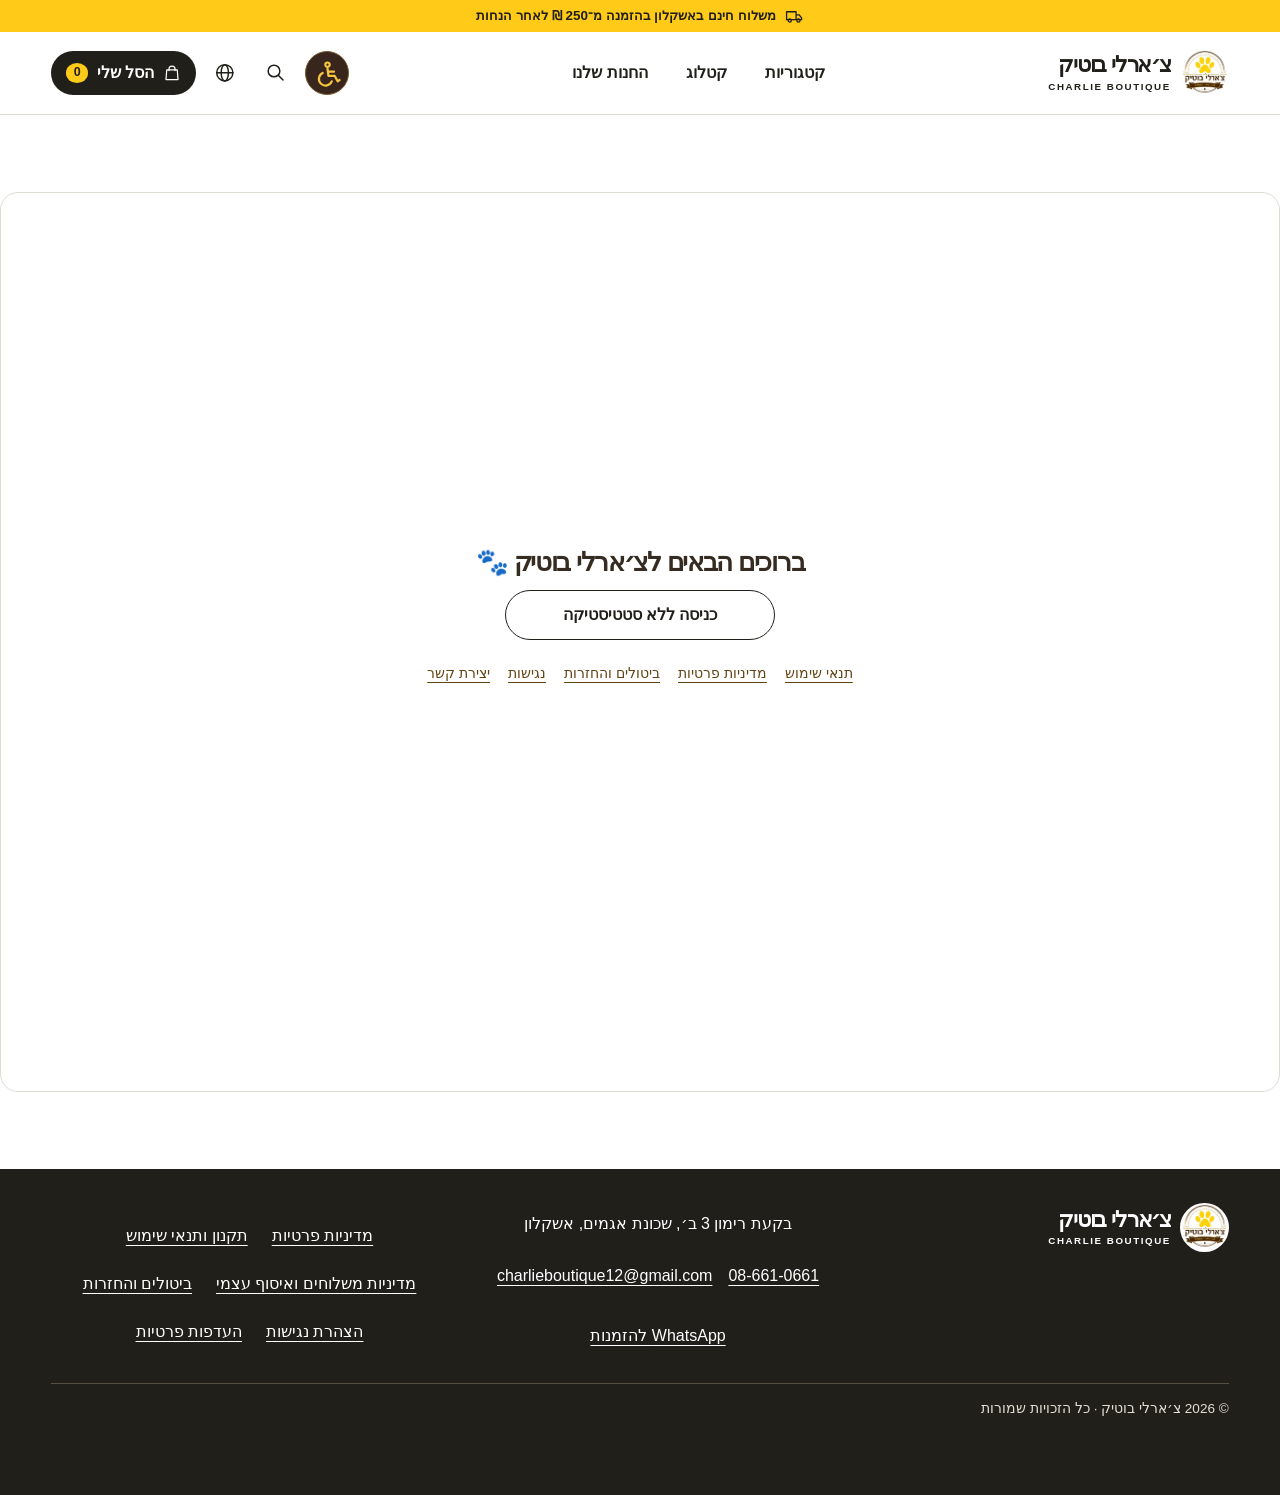
==== commit 2304064a: "Release V0.3.0 premium storefront with live catalogue and versioned assets" ====
--- a/index.html
+++ b/index.html
@@ -1,105 +1,315 @@
-<!doctype html><html lang="he" dir="rtl"><head><meta charset="utf-8"><meta name="viewport" content="width=device-width,initial-scale=1"><title>צ׳ארלי בוטיק | חנות חיות</title><link rel="stylesheet" href="./measurement.css"><link rel="stylesheet" href="./accessibility.css"><script src="./accessibility.js" defer></script><style>
-:root{--cream:#faf7f0;--paper:#fffdf8;--brown:#38291e;--gold:#b38b47;--line:#e8dfd1;--muted:#81766a}*{box-sizing:border-box}body{margin:0;background:var(--cream);color:var(--brown);font-family:Arial,'Noto Sans Hebrew',sans-serif}button,input,select,textarea{font:inherit}button{cursor:pointer}header{background:var(--paper);border-bottom:1px solid var(--line);position:sticky;top:0;z-index:5}.top{max-width:1180px;margin:auto;padding:16px 24px;display:flex;justify-content:space-between;align-items:center;gap:20px}.brand{font-size:1.4375rem;font-weight:800;letter-spacing:-1px}.brand small{display:block;font-size:0.6875rem;letter-spacing:3px;color:var(--gold);font-weight:600}.nav{display:flex;gap:20px;align-items:center}.nav a{color:inherit;text-decoration:none;font-size:0.875rem}.btn{background:var(--brown);border:1px solid var(--brown);color:white;padding:12px 19px;border-radius:7px}.btn.alt{background:transparent;color:var(--brown)}.btn.gold{background:var(--gold);border-color:var(--gold)}.hero{max-width:1180px;margin:30px auto 0;min-height:360px;border-radius:18px;overflow:hidden;display:grid;grid-template-columns:1.1fr .9fr;background:#eee3d0}.hero-copy{padding:58px 55px}.eyebrow{color:#957139;letter-spacing:2px;font-size:0.75rem;font-weight:bold}.hero h1{font-size:clamp(2.25rem,5vw,4.0625rem);line-height:1.12;margin:18px 0}.hero p{line-height:1.9;color:#6b5b4a;max-width:460px}.hero-art{background:linear-gradient(135deg,#c6ac82,#8b6b4e);display:flex;align-items:center;justify-content:center;position:relative;overflow:hidden}.hero-art:before,.hero-art:after{content:'';position:absolute;width:320px;height:320px;border:1px solid #ffffff55;border-radius:50%}.hero-art:after{width:450px;height:450px}.paw{font-size:9.375rem;filter:drop-shadow(0 18px 12px #0002);z-index:1}.wrap{max-width:1180px;margin:65px auto;padding:0 24px}.section-head{display:flex;align-items:end;justify-content:space-between;gap:20px;margin-bottom:22px}.section-head h2{font-size:1.875rem;margin:6px 0}.sub{color:var(--muted);font-size:0.875rem}.categories{display:flex;gap:10px;flex-wrap:wrap;margin:20px 0}.chip{background:white;border:1px solid var(--line);border-radius:100px;padding:9px 18px;color:var(--brown)}.chip.active{background:var(--brown);color:white}.toolbar{display:flex;gap:12px;flex-wrap:wrap}.toolbar input,.toolbar select,input,textarea,select{border:1px solid var(--line);background:white;border-radius:7px;padding:12px;min-width:0}.toolbar input{min-width:240px}.grid{display:grid;grid-template-columns:repeat(4,minmax(0,1fr));gap:18px}.product{background:white;border:1px solid var(--line);border-radius:12px;overflow:hidden}.photo{aspect-ratio:1/1;background:#f0e9dd;display:flex;align-items:center;justify-content:center;font-size:3.75rem;overflow:hidden}.photo img{width:100%;height:100%;object-fit:contain}.pbody{padding:17px}.pbody small{color:var(--gold)}.pbody h3{margin:8px 0;font-size:1.0625rem;min-height:40px}.pbody p{color:var(--muted);font-size:0.8125rem;min-height:28px}.price{font-size:1.4375rem;font-weight:800;margin:14px 0}.product .btn{width:100%}footer{background:#261b14;color:#e8ded1;padding:32px;text-align:center;font-size:0.8125rem}.overlay{position:fixed;inset:0;background:#0008;display:none;align-items:center;justify-content:center;z-index:20;padding:15px}.overlay.open{display:flex}.modal{background:var(--paper);width:min(760px,100%);max-height:94vh;overflow:auto;border-radius:16px;padding:25px}.modal-head{display:flex;justify-content:space-between;align-items:center}.form-grid{display:grid;grid-template-columns:1fr 1fr;gap:12px}.field{display:flex;flex-direction:column;gap:7px;margin:9px 0}.field.full{grid-column:1/-1}.field label{font-size:0.8125rem;font-weight:700}.admin-list{margin-top:20px;max-height:260px;overflow:auto}.admin-item{display:flex;align-items:center;justify-content:space-between;gap:12px;padding:10px;border-bottom:1px solid var(--line)}.admin-item .actions{display:flex;gap:6px}.mini{padding:7px 10px;border:1px solid var(--line);background:white;border-radius:6px}.notice{background:#f3ead9;padding:12px;border-radius:7px;color:#69533c;font-size:0.8125rem;line-height:1.7}.empty{text-align:center;padding:50px;color:var(--muted)}@media(max-width:850px){.grid{grid-template-columns:repeat(2,minmax(0,1fr))}.hero{grid-template-columns:1fr}.hero-art{min-height:180px}.hero-copy{padding:40px 25px}.nav{gap:10px}.nav a{display:none}}@media(max-width:480px){.grid{grid-template-columns:1fr 1fr;gap:9px}.pbody{padding:11px}.pbody h3{font-size:0.875rem}.pbody .btn{font-size:0.75rem;padding:10px 5px}.photo{font-size:2.5rem}.top{padding:12px}.brand{font-size:1.125rem}.section-head{display:block}.toolbar input{min-width:100%;width:100%}.form-grid{grid-template-columns:1fr}.field.full{grid-column:auto}.wrap{margin:40px auto}}
-.stock{font-size:0.8125rem;color:#287044}.stock.out{color:#a33232}.variant{width:100%;margin:8px 0}.pbody .desc{white-space:pre-wrap;overflow-wrap:anywhere}.filters{display:flex;gap:12px;flex-wrap:wrap;margin:12px 0}.product .btn:disabled{opacity:.6;cursor:not-allowed}.cart-row{padding:14px 0;border-bottom:1px solid var(--line)}.cart-actions{display:flex;gap:10px;align-items:center;flex-wrap:wrap;margin-top:8px}#cartTotal{padding:18px 0;line-height:1.8}#checkout{width:100%;background:#167c46;border-color:#167c46}#checkout:disabled{opacity:.5}.promo{color:#287044;font-size:0.8125rem;margin:8px 0}</style></head><body><main id="storeEntry" class="entry-card" aria-labelledby="entryTitle">
-  <div class="entry-inner">
-    <div class="entry-brand" aria-label="Charlie Boutique"><span aria-hidden="true">🐾</span><span>Charlie Boutique</span></div>
-    <div id="entryLanguage" class="entry-language" role="group" data-entry-label="language" aria-label="שפה">
+<!doctype html>
+<html lang="he" dir="rtl">
+<head>
+<meta charset="utf-8">
+<meta name="viewport" content="width=device-width,initial-scale=1">
+<title>צ׳ארלי בוטיק | חנות חיות באשקלון</title>
+<link rel="icon" href="./assets/logo.b0ebe9b97b686d28.png">
+<link rel="stylesheet" href="./styles/tokens.abccb46f831fa7a2.css">
+<link rel="stylesheet" href="./styles/store.03346071e336c3e6.css">
+<link rel="stylesheet" href="./measurement.f20393883e6bb42e.css">
+<link rel="stylesheet" href="./accessibility.9fd39d0fd9dc74fa.css">
+<script defer src="./accessibility.a635bac3f334796a.js">
+</script>
+</head>
+<body id="top">
+<a href="#categories-home" class="skip">דילוג לקטגוריות</a>
+<div class="delivery-strip">
+<svg aria-hidden="true" class="icon" viewBox="0 0 24 24">
+<path d="M2 6h12v10H2ZM14 10h4l3 4v2h-7"/>
+<circle cx="6" cy="17" r="2"/>
+<circle cx="17" cy="17" r="2"/>
+</svg>משלוח חינם באשקלון בהזמנה מ־250 ₪ לאחר הנחות</div>
+<header class="mast">
+<div class="shell mast-inner">
+<a class="brand" href="#top">
+<img src="./assets/logo.b0ebe9b97b686d28.png" alt="" width="48" height="48">
+<span>צ׳ארלי בוטיק<small lang="en" dir="ltr">CHARLIE BOUTIQUE</small>
+</span>
+</a>
+<nav aria-label="ניווט ראשי">
+<a href="#categories-home">קטגוריות</a>
+<a href="#catalog" data-shop>קטלוג</a>
+<a href="#offers" data-shop id="offersNav" hidden>מבצעים</a>
+<a href="#boutique">החנות שלנו</a>
+</nav>
+<div class="tools"><div id="desktopAccess"></div>
+<a class="icon-btn" data-search href="#catalog" aria-label="חיפוש מוצרים">
+<svg aria-hidden="true" class="icon" viewBox="0 0 24 24">
+<circle cx="10" cy="10" r="6.5"/>
+<path d="m15 15 5 5"/>
+</svg>
+</a>
+<details id="languageMenu">
+<summary class="icon-btn" aria-label="בחירת שפה">
+<svg aria-hidden="true" class="icon" viewBox="0 0 24 24">
+<circle cx="12" cy="12" r="9"/>
+<ellipse cx="12" cy="12" rx="4" ry="9"/>
+<path d="M3 12h18"/>
+</svg>
+</summary>
+<div id="entryLanguage" class="entry-language" role="group" data-entry-label="language" aria-label="שפה">
       <button type="button" data-language="he" lang="he" aria-pressed="true">עברית</button>
       <button type="button" data-language="ru" lang="ru" aria-pressed="false">Русский</button>
       <button type="button" data-language="en" lang="en" aria-pressed="false">English</button>
     </div>
-    <h1 id="entryTitle" data-entry="title">ברוכים הבאים לצ׳ארלי בוטיק 🐾</h1>
+</details>
+<button class="cart-launch" id="cartOpen">
+<svg aria-hidden="true" class="icon" viewBox="0 0 24 24">
+<path d="M5 8h14l1 13H4L5 8Z"/>
+<path d="M8 9V7a4 4 0 0 1 8 0v2"/>
+</svg>
+<span>הסל שלי</span>
+<b id="cartCount">0</b>
+</button>
+</div>
+</div>
+</header>
+<main>
+<section class="hero shell" aria-labelledby="heroTitle">
+<div class="hero-copy">
+<div class="location">
+<svg aria-hidden="true" class="icon" viewBox="0 0 24 24">
+<path d="M19 10c0 5-7 11-7 11S5 15 5 10a7 7 0 0 1 14 0Z"/>
+<circle cx="12" cy="10" r="2.3"/>
+</svg> בוטיק לחיות מחמד באשקלון</div>
+<h1 id="heroTitle">כי גם להם<br>מגיע <em>הטוב ביותר.</em>
+</h1>
+<p>מזון, חטיפים ואביזרים לחיות המחמד שלכם. <br>כל מה שאוהבים אצלנו בחנות, גם אונליין.</p>
+<div class="hero-actions">
+<a data-shop class="btn primary" href="#catalog">לקטלוג המוצרים</a>
+<a href="#boutique" class="text-link">החנות שלנו</a>
+</div>
+</div>
+<div class="hero-photo">
+<picture>
+<source media="(max-width: 600px)" srcset="./assets/hero-small.82a95f0728358f96.jpg">
+<img src="./assets/hero.625943687bc12456.jpg" width="1000" height="1250" alt="גולדן רטריבר עם בנדנה חומה על רקע צהוב" fetchpriority="high">
+</picture>
+<div aria-hidden="true" class="photomark">Charlie<span>Boutique</span>
+</div>
+</div>
+</section>
+<section class="shell cat-section" id="categories-home">
+<div class="section-title">
+<h2>למי קונים היום?</h2>
+<a class="text-link" data-shop href="#catalog">לכל המוצרים</a>
+</div>
+<div id="shortcuts" class="shortcuts">
+</div>
+</section>
+<section id="storeEntry" class="entry-card" aria-labelledby="entryTitle">
+  <div class="entry-inner">
+    <h2 id="entryTitle" data-entry="title">ברוכים הבאים לצ׳ארלי בוטיק 🐾</h2>
     <div id="entryMeasurement" hidden>
-      <p id="entryNotice" data-entry="notice"></p>
-      <p><span data-entry="rights"></span> <a href="./privacy.html" data-entry="privacy"></a>.</p>
+      <p id="entryNotice" data-entry="notice">
+</p>
+      <p>
+<span data-entry="rights">
+</span> <a href="./privacy.html" data-entry="privacy">
+</a>.</p>
     </div>
     <div class="entry-choices">
-      <button class="btn" type="button" id="entryAllow" aria-describedby="entryNotice" data-entry="withStats" hidden></button>
-      <button class="btn" type="button" id="entryDeny" data-entry="withoutStats"></button>
+      <button class="btn" type="button" id="entryAllow" aria-describedby="entryNotice" data-entry="withStats" hidden>
+</button>
+      <button class="btn" type="button" id="entryDeny" data-entry="withoutStats">
+</button>
     </div>
     <nav class="entry-links" aria-label="מידע על החנות" data-entry-label="links">
-      <a href="./store-policies.html#terms" data-entry="terms"></a>
-      <a href="./privacy.html" data-entry="privacy"></a>
-      <a href="./store-policies.html#returns" data-entry="returns"></a>
-      <a href="./store-policies.html#accessibility" data-entry="accessibility"></a>
-      <a href="./privacy.html#privacyContact" data-entry="contact"></a>
+      <a href="./store-policies.html#terms" data-entry="terms">
+</a>
+      <a href="./privacy.html" data-entry="privacy">
+</a>
+      <a href="./store-policies.html#returns" data-entry="returns">
+</a>
+      <a href="./store-policies.html#accessibility" data-entry="accessibility">
+</a>
+      <a href="./privacy.html#privacyContact" data-entry="contact">
+</a>
     </nav>
-    <noscript>כדי להיכנס לחנות יש להפעיל JavaScript. <a href="./privacy.html">מדיניות פרטיות ופרטי קשר</a> · <a href="./store-policies.html">מסמכי החנות</a></noscript>
+    <noscript>כדי להיכנס לחנות יש להפעיל JavaScript. <a href="./privacy.html">מדיניות פרטיות ופרטי קשר</a> · <a href="./store-policies.html">מסמכי החנות</a>
+</noscript>
   </div>
+</section>
+<div id="storeContent" hidden>
+<section id="offers" class="shell section" hidden>
+<h2>מבצעי החנות</h2>
+<div id="offerList">
+</div>
+</section>
+<section id="catalog" class="shell section" tabindex="-1">
+<div class="section-title">
+<h2>הקטלוג שלנו</h2>
+<span id="resultCount">
+</span>
+</div>
+<div class="toolbar">
+<label class="field">
+<svg aria-hidden="true" class="icon" viewBox="0 0 24 24">
+<circle cx="10" cy="10" r="6.5"/>
+<path d="m15 15 5 5"/>
+</svg>
+<input id="search" type="search" aria-label="חיפוש מוצר או מותג" placeholder="חיפוש מוצר או מותג">
+</label>
+<select id="sort" aria-label="מיון מוצרים">
+<option value="default">סדר תצוגה</option>
+<option value="low">מחיר מהנמוך לגבוה</option>
+<option value="high">מחיר מהגבוה לנמוך</option>
+</select>
+</div>
+<div id="categories" class="categories">
+</div>
+<div id="filters" class="filters">
+</div>
+<div id="products" class="grid" aria-live="polite">
+</div>
+</section>
+<section id="spotlight" class="shell section" hidden>
+<h2>מוצר שכדאי להכיר</h2>
+<div id="featured">
+</div>
+</section>
+<section id="brands" class="shell section" hidden>
+<h2>המותגים שלנו</h2>
+<div id="brandList">
+</div>
+</section>
+</div>
+<section id="boutique" class="info">
+<div class="shell">
+<h2>החנות באשקלון</h2>
+<div class="info-grid">
+<article>
+<svg aria-hidden="true" class="icon" viewBox="0 0 24 24">
+<path d="M19 10c0 5-7 11-7 11S5 15 5 10a7 7 0 0 1 14 0Z"/>
+<circle cx="12" cy="10" r="2.3"/>
+</svg>
+<h3>בואו לבקר</h3>
+<p>בקעת רימון 3 ב׳, שכונת אגמים, אשקלון</p>
+<a href="tel:086610661" dir="ltr">08-661-0661</a>
+</article>
+<article>
+<svg aria-hidden="true" class="icon" viewBox="0 0 24 24">
+<circle cx="12" cy="12" r="9"/>
+<path d="M12 6v6l4 2"/>
+</svg>
+<h3>שעות איסוף</h3>
+<p>ראשון–חמישי <bdi>10:00–19:30</bdi>
+<br>שישי <bdi>09:00–15:00</bdi>, בתיאום מראש</p>
+</article>
+<article>
+<svg aria-hidden="true" class="icon" viewBox="0 0 24 24">
+<path d="M2 6h12v10H2ZM14 10h4l3 4v2h-7"/>
+<circle cx="6" cy="17" r="2"/>
+<circle cx="17" cy="17" r="2"/>
+</svg>
+<h3>משלוח עד הבית</h3>
+<p>משלוח חינם באשקלון בלבד מ־250 ₪ לאחר הנחות. משלוחים בימים ראשון–חמישי.</p>
+<a href="./store-policies.html#shipping">למדיניות המשלוחים</a>
+</article>
+</div>
+</div>
+</section>
 </main>
-<div id="storeContent" hidden><header><div class="top"><div class="brand">🐾 צ׳ארלי בוטיק<small>CHARLIE BOUTIQUE</small></div><nav class="nav"><a href="#catalog">המוצרים שלנו</a><button class="btn" id="cartOpen">סל קניות (0)</button></nav></div></header><main>
-
 <dialog id="purchaseTerms" dir="rtl" aria-labelledby="purchaseTermsTitle">
   <form method="dialog">
-    <h2 id="purchaseTermsTitle" data-entry="orderTitle"></h2>
-    <p><a href="./store-policies.html#terms" target="_blank" rel="noopener" data-entry="readTerms"></a></p>
-    <label class="entry-check"><input id="termsAccept" type="checkbox" required> <span data-entry="accept"></span></label>
+    <h2 id="purchaseTermsTitle" data-entry="orderTitle">
+</h2>
+    <p>
+<a href="./store-policies.html#terms" target="_blank" rel="noopener" data-entry="readTerms">
+</a>
+</p>
+    <label class="entry-check">
+<input id="termsAccept" type="checkbox" required> <span data-entry="accept">
+</span>
+</label>
     <div class="entry-choices">
-      <button type="submit" class="btn" id="termsContinue" data-entry="continue"></button>
-      <button type="button" class="btn alt" id="termsCancel" data-entry="cancel"></button>
+      <button type="submit" class="btn" id="termsContinue" data-entry="continue">
+</button>
+      <button type="button" class="btn alt" id="termsCancel" data-entry="cancel">
+</button>
     </div>
   </form>
 </dialog>
 <section class="measurement-preferences" id="measurementPreferences" hidden tabindex="-1" aria-labelledby="measurementTitle" aria-describedby="measurementNotice">
-<h2 id="measurementTitle">העדפות מדידת שימוש</h2>
-<p id="measurementNotice">צ׳ארלי בוטיק מבקשת את הסכמתך למדוד ביקורים, צפיות במוצרים, הוספות לסל ולחיצות ל־WhatsApp, לצד סוג מכשיר כללי, קטגוריית מקור הגעה ומזהה דפדפן אקראי. מטרת המדידה היא להבין מה מעניין את המבקרים ולשפר את חוויית הקנייה. ההסכמה לבחירתך. סירוב אינו מגביל את השימוש בקטלוג, בסל או בהזמנה.</p>
-<p>נתוני המדידה מועברים ל־Supabase לצורך קליטה ואחסון. הדוחות זמינים למנהלים מורשים. אפשר לשנות את הבחירה או לבטל את ההסכמה בכל עת ב״העדפות פרטיות״. לפניות פרטיות ולמימוש זכויות עיון ותיקון ניתן לפנות לאלכסנדר אטוס מטעם צ׳ארלי בוטיק, בדוא״ל <a href="mailto:charlieboutique12@gmail.com">charlieboutique12@gmail.com</a>. <a href="./privacy.html">מדיניות הפרטיות המלאה</a>.</p>
-<div class="measurement-actions"><button class="btn" type="button" data-metrics-allow>אישור מדידה</button>
-<button class="btn" type="button" data-metrics-deny>ללא מדידה</button></div>
-<label><input type="checkbox"> ביקור צוות · החרגה ממדידה בדפדפן זה</label><p role="status"></p>
-</section><div style="max-width:1180px;margin:18px auto;padding:12px 24px;background:#f3ead9;border-radius:8px;color:#69533c">קטלוג המוצרים שלנו · הזמנות בוואטסאפ ובטלפון</div><section class="hero"><div class="hero-copy"><div class="eyebrow">PREMIUM PET BOUTIQUE · ASHKELON</div><h1>כי גם להם<br>מגיע הטוב ביותר.</h1><p>מזון איכותי, חטיפים, צעצועים ואביזרים לחיות מחמד — הכול באהבה לחברים הכי טובים שלנו.</p><a class="btn gold hero-link" href="#catalog">לגלות את המוצרים ←</a></div><div class="hero-art"><div class="paw">🐶</div></div></section><section class="wrap" id="catalog" tabindex="-1"><div class="section-head"><div><div class="eyebrow">OUR COLLECTION</div><h2>המוצרים שלנו</h2><div class="sub">מגלים את המוצרים והמחירים שלנו</div></div><div class="toolbar"><input id="search" aria-label="חיפוש מוצר או מותג" placeholder="🔎 חיפוש מוצר או מותג" ><select id="sort" aria-label="מיון מוצרים" ><option value="default">מיון: ברירת מחדל</option><option value="low">מחיר: מהנמוך לגבוה</option><option value="high">מחיר: מהגבוה לנמוך</option></select></div></div><div id="categories" class="categories"></div><div id="filters" class="filters"></div><div id="products" class="grid"></div></section></main><div class="overlay" id="cartOverlay"><section class="modal" role="dialog" aria-label="סל קניות"><div class="modal-head"><h2>סל הקניות שלי</h2><button class="mini" id="cartClose">סגירה</button></div><div id="cartItems"></div><div id="cartTotal"></div><button class="btn" id="checkout">שליחת הזמנה בוואטסאפ</button></section></div><footer class="store-footer">
-  <p>© <span id="year"></span> צ׳ארלי בוטיק · כל הזכויות שמורות</p>
+<h2 id="measurementTitle">העדפות פרטיות</h2>
+<p id="measurementNotice">רק בהסכמתכם נמדוד ביקורים, צפיות במוצרים, הוספות לסל ולחיצות ל־WhatsApp, כדי לשפר את החנות. המדידה משתמשת במזהה דפדפן אקראי ואינה כוללת שם, טלפון או תוכן הזמנה. אפשר לקנות גם ללא מדידה ולשנות את הבחירה בכל עת דרך ״העדפות פרטיות״ בתחתית האתר.</p>
+<p>
+<span data-metrics-details>המדידה כוללת גם סוג מכשיר כללי וקטגוריית מקור ההגעה. הנתונים נקלטים ונשמרים ב־Supabase. הדוחות זמינים למנהלים מורשים. לפניות פרטיות ולבקשות עיון ותיקון פנו לאלכסנדר אטוס בדוא״ל</span> <a href="mailto:charlieboutique12@gmail.com">charlieboutique12@gmail.com</a>. <a href="./privacy.html">מדיניות הפרטיות המלאה</a>.</p>
+<div class="measurement-actions">
+<button class="btn" type="button" data-metrics-allow>אישור מדידה</button>
+<button class="btn" type="button" data-metrics-deny>ללא מדידה</button>
+</div>
+<label>
+<input type="checkbox"> <span data-metrics-staff>ביקור צוות · החרגה ממדידה בדפדפן זה</span>
+</label>
+<p role="status">
+</p>
+</section>
+<div class="overlay" id="cartOverlay">
+<section class="modal" role="dialog" aria-modal="true" aria-label="סל קניות">
+<div class="modal-head">
+<h2>סל הקניות שלי</h2>
+<button class="mini" id="cartClose">סגירה</button>
+</div>
+<div id="cartItems">
+</div>
+<div id="cartTotal">
+</div>
+<p id="deliveryStatus" hidden></p>
+<button class="btn" id="checkout">שליחת הזמנה בוואטסאפ</button>
+</section>
+</div>
+<footer class="store-footer">
+  <div class="footer-identity">
+<a class="brand" href="#top">
+<img src="./assets/logo.b0ebe9b97b686d28.png" alt="" width="48" height="48">
+<span>צ׳ארלי בוטיק<small lang="en" dir="ltr">CHARLIE BOUTIQUE</small>
+</span>
+</a>
+</div>
+<p>© <span id="year">
+</span> צ׳ארלי בוטיק · כל הזכויות שמורות</p>
   <address id="storeContact" tabindex="-1">בקעת רימון 3 ב׳, שכונת אגמים, אשקלון
-  <a href="tel:086610661"><bdi>08-661-0661</bdi></a>
+  <a href="tel:086610661">
+<bdi>08-661-0661</bdi>
+</a>
   <a href="mailto:charlieboutique12@gmail.com">charlieboutique12@gmail.com</a>
   <a href="https://wa.me/972546375055">WhatsApp להזמנות</a>
 </address>
 <nav aria-label="מדיניות החנות והעדפות פרטיות">
     <ul>
-      <li><a href="./privacy.html">מדיניות פרטיות</a></li>
-      <li><a href="./store-policies.html#terms">תקנון ותנאי שימוש</a></li>
-      <li><a href="./store-policies.html#shipping">מדיניות משלוחים ואיסוף עצמי</a></li>
-      <li><a href="./store-policies.html#returns">ביטולים והחזרות</a></li>
-      <li><a href="./store-policies.html#accessibility">הצהרת נגישות</a></li>
+      <li>
+<a href="./privacy.html">מדיניות פרטיות</a>
+</li>
+      <li>
+<a href="./store-policies.html#terms">תקנון ותנאי שימוש</a>
+</li>
+      <li>
+<a href="./store-policies.html#shipping">מדיניות משלוחים ואיסוף עצמי</a>
+</li>
+      <li>
+<a href="./store-policies.html#returns">ביטולים והחזרות</a>
+</li>
+      <li>
+<a href="./store-policies.html#accessibility">הצהרת נגישות</a>
+</li>
       <li>
         <a id="privacyPreferencesLink" href="./privacy.html#preferences">העדפות פרטיות</a>
         <button class="measurement-open" id="measurementOpen" type="button" aria-controls="measurementPreferences" aria-expanded="false" hidden>העדפות פרטיות</button>
       </li>
     </ul>
   </nav>
-</footer></div><script src="./measurement.js"></script><script src="./entry.js"></script><script>
-const liveBase='https://vouudpwvkqxqdqmcptgo.supabase.co';
-const liveKey='sb_publishable_PARbVrHu0FK4X2i2VthZ6Q_G65VYWjq';
-const liveStore=location.origin==='https://thegreatpizzax.github.io' && location.pathname.startsWith('/charlie-boutique-preview/');
-if(!liveStore) throw new Error('Store environment is not configured');
-const base=liveBase;
-const key=liveKey;
-const measurementEnabled=false;
-const purchaseTermsEnabled=false;
-const measurement=measurementEnabled ? window.CharlieMeasurement?.mount(base+'/functions/v1/analytics-ingest') : undefined;
-if(measurement)document.getElementById('privacyPreferencesLink').hidden=true;
-const entry=window.CharlieStoreEntry.mount({
-  measurement, termsEnabled: purchaseTermsEnabled, termsVersion: 'v0.2.1-1',
-});
-const $=id=>document.getElementById(id);
-let products=[],cats=[],promos=[],promoError=false,active='',selected=new Set();
-function node(tag,text,cls){const e=document.createElement(tag);if(text!=null)e.textContent=text;if(cls)e.className=cls;return e;}
-async function get(table,query){const r=await fetch(base+'/rest/v1/'+table+'?'+query,{headers:{apikey:key}});if(!r.ok)throw Error('HTTP '+r.status);return r.json();}
-function belongs(id,root){const seen=new Set();while(id&&!seen.has(id)){if(id===root)return true;seen.add(id);id=cats.find(c=>c.id===id)?.parent_id;}return false;}
-function filters(){const box=$('categories');box.replaceChildren();for(const c of [{id:'',name:'הכול'},...cats.filter(c=>!c.parent_id)]){const b=node('button',c.name,'chip'+(active===c.id?' active':''));b.onclick=()=>{active=c.id;selected.clear();filters();render()};box.append(b);}const f=$('filters');f.replaceChildren();if(active)for(const c of cats.filter(c=>c.id!==active&&belongs(c.id,active))){const l=node('label');const i=node('input');i.type='checkbox';i.checked=selected.has(c.id);i.onchange=()=>{i.checked?selected.add(c.id):selected.delete(c.id);render()};l.append(i,document.createTextNode(c.name));f.append(l);}}
-const price=v=>Number(v.sale_price??v.price);const min=p=>Math.min(...p.product_variants.map(price));const money=n=>new Intl.NumberFormat('he-IL',{style:'currency',currency:'ILS'}).format(n);
-function render(){const q=$('search').value.trim().toLowerCase();const list=products.filter(p=>(!active||belongs(p.category_id,active))&&(!selected.size||[...selected].some(c=>belongs(p.category_id,c)))&&[p.name,p.brand].join(' ').toLowerCase().includes(q));if($('sort').value==='low')list.sort((a,b)=>min(a)-min(b));if($('sort').value==='high')list.sort((a,b)=>min(b)-min(a));const box=$('products');box.replaceChildren();if(!list.length){box.append(node('div','לא נמצאו מוצרים מתאימים','empty'));measurement?.renderCards(box);return;}for(const p of list){const card=node('article',null,'product'),photo=node('div',null,'photo'),body=node('div',null,'pbody');try{const u=new URL(p.image_url);if(u.origin===base&&u.pathname.startsWith('/storage/v1/object/public/product-images/')){const img=node('img');img.src=u.href;img.alt=p.name;img.loading='lazy';photo.append(img);}}catch{}if(!photo.childNodes.length)photo.textContent='🐾';body.append(node('small',p.brand||''),node('h3',p.name));if(p.description){const details=node('details');details.append(node('summary','פרטי המוצר'),node('p',p.description,'desc'));body.append(details);}const variants=p.product_variants;const select=node('select',null,'variant');select.setAttribute('aria-label','גודל או משקל');variants.forEach((v,i)=>{const o=node('option',v.size);o.value=i;select.append(o)});if(variants.length)body.append(select);const cost=node('div',null,'price'),stock=node('div',null,'stock'),button=node('button','הזמנות יופעלו בהמשך','btn');button.onclick=()=>addCart(p,variants[Number(select.value)]);function update(){const v=variants[Number(select.value)];cost.replaceChildren();if(v){if(v.sale_price!=null&&Number(v.sale_price)<Number(v.price)){const old=node('del',money(Number(v.price)));old.style.fontSize='14px';cost.append(old,document.createTextNode(' '));}cost.append(document.createTextNode(money(price(v))));}else cost.textContent='מחיר בבירור';stock.textContent=v?.in_stock?'● זמין במלאי':'● אזל מהמלאי';stock.className='stock'+(v?.in_stock?'':' out');button.disabled=!v?.in_stock;button.textContent=v?.in_stock?'הוספה לסל':'אזל מהמלאי';}select.onchange=update;update();for(const promo of activePromos().filter(r=>variants.some(v=>eligible(r,v))))body.append(node("div",promo.name,"promo"));body.append(cost,stock,button);if(measurement)card.dataset.analyticsProduct=String(p.id);card.append(photo,body);box.append(card);}measurement?.renderCards(box);}
-$('year').textContent=new Date().getFullYear();$('search').oninput=render;$('sort').onchange=render;
-entry.whenEntered(async()=>{try{$('products').textContent='טוען מוצרים...';[cats,products]=await Promise.all([get('categories','select=id,name,parent_id&order=name'),get('products','select=id,name,brand,description,category_id,image_url,product_variants(id,size,price,sale_price,in_stock)&is_active=eq.true&order=created_at.desc')]);try{promos=await get('promotions','select=id,name,discount_percent,required_quantity,is_active,starts_at,ends_at,promotion_products(variant_id)&is_active=eq.true&order=id');}catch(e){promoError=true;console.error(e);}filters();render();drawCart();}catch(e){$('products').textContent='לא ניתן לטעון את הקטלוג כרגע. נסו לרענן את העמוד.';console.error(e);}});
-
-const cart=new Map();
-function activePromos(){const now=Date.now();return promos.filter(r=>r.is_active&&(!r.starts_at||Date.parse(r.starts_at)<=now)&&(!r.ends_at||Date.parse(r.ends_at)>now)&&Number(r.discount_percent)>0&&Number(r.discount_percent)<=100&&Number.isInteger(Number(r.required_quantity))&&Number(r.required_quantity)>=2);}
-function eligible(r,v){return v.in_stock&&price(v)===Number(v.price)&&(r.promotion_products||[]).some(x=>x.variant_id===v.id);}
-function addCart(p,v){if(!v?.in_stock)return;const item=cart.get(v.id);if(item)item.qty++;else cart.set(v.id,{p,v,qty:1});drawCart();$('cartOverlay').classList.add('open');measurement?.track('add_to_cart',String(p.id));}
-function totals(){let subtotal=0,count=0,discount=0;const remaining=new Map();for(const [id,{v,qty}] of cart){subtotal+=Math.round(price(v)*100)*qty;count+=qty;remaining.set(id,qty);}const applied=[];for(const r of activePromos().sort((a,b)=>Number(b.discount_percent)-Number(a.discount_percent)||a.id.localeCompare(b.id))){const groups=new Map();for(const [id,{v}] of cart){if(!eligible(r,v))continue;const cents=Math.round(price(v)*100);if(!groups.has(cents))groups.set(cents,[]);groups.get(cents).push(id);}let saved=0;for(const [cents,ids] of groups){const n=Number(r.required_quantity);const sets=Math.floor(ids.reduce((sum,id)=>sum+remaining.get(id),0)/n);let used=sets*n;for(const id of ids){const take=Math.min(used,remaining.get(id));remaining.set(id,remaining.get(id)-take);used-=take;}saved+=sets*Math.round(cents*Number(r.discount_percent)/100);}if(saved){discount+=saved;applied.push({name:r.name,discount:saved});}}return {subtotal,discount,count,total:subtotal-discount,applied};}
-function drawCart(){const box=$('cartItems');box.replaceChildren();for(const [id,item] of cart){const {p,v,qty}=item;const row=node('div',null,'cart-row');row.append(node('strong',p.name),node('div',v.size+' · '+money(price(v))+' ליחידה'));const actions=node('div',null,'cart-actions');for(const [label,delta] of [['−',-1],['+',1]]){const b=node('button',label,'mini');b.onclick=()=>{item.qty+=delta;if(item.qty<=0)cart.delete(id);drawCart();if(delta>0)measurement?.track('add_to_cart',String(p.id));};actions.append(b);}actions.append(node('span','כמות: '+qty),node('strong',money(price(v)*qty)));const remove=node('button','הסרה','mini');remove.onclick=()=>{cart.delete(id);drawCart();};actions.append(remove);row.append(actions);box.append(row);}const t=totals();$('cartOpen').textContent='סל קניות ('+t.count+')';if(!t.count)box.append(node('p','הסל ריק'));$('cartTotal').replaceChildren(node('div','לפני הנחה: '+money(t.subtotal/100)),...t.applied.map(r=>node('div',r.name+': '+money(r.discount/100),'promo')), ...(promoError?[node('div','לא ניתן לאמת מבצעים כרגע. יש לאשר מחיר מול החנות.','notice')]:[]),node('strong','סה״כ: '+money(t.total/100)));$('checkout').disabled=!t.count;}
-$('cartOpen').onclick=()=>{drawCart();$('cartOverlay').classList.add('open');};$('cartClose').onclick=()=>$('cartOverlay').classList.remove('open');$('cartOverlay').onclick=e=>{if(e.target===$('cartOverlay'))$('cartOverlay').classList.remove('open');};document.addEventListener('keydown',e=>{if(e.key==='Escape')$('cartOverlay').classList.remove('open');});
-$('checkout').onclick=()=>entry.checkout(()=>{const t=totals();if(!t.count)return;const lines=['שלום צ׳ארלי בוטיק!','אשמח לבצע הזמנה:',''];for(const {p,v,qty} of cart.values())lines.push(p.name+' | '+v.size+' × '+qty+' — '+money(price(v)*qty));lines.push('','לפני הנחה: '+money(t.subtotal/100),...t.applied.map(r=>r.name+': '+money(r.discount/100)),...(promoError?['לא ניתן לאמת מבצעים — נא לאשר מחיר מול החנות.']:[]),'סה״כ: '+money(t.total/100),'אשמח לאישור ההזמנה.');const orderUrl='https://wa.me/972546375055?text='+encodeURIComponent(lines.join('\n'));measurement?.track('whatsapp_click','cart');window.open(orderUrl,'_blank','noopener,noreferrer');});
-drawCart();
-document.querySelector('footer a[href^="https://wa.me/"]').addEventListener('click',()=>measurement?.track('whatsapp_click','direct'));
-</script></body></html>
+</footer>
+<nav class="mobile-dock" aria-label="ניווט מהיר"><a href="#categories-home"><svg aria-hidden="true" class="icon" viewBox="0 0 24 24"><path d="M3 3h7v7H3z M14 3h7v7h-7z M3 14h7v7H3z M14 14h7v7h-7z"/></svg>קטגוריות</a><a href="#catalog" data-shop><svg aria-hidden="true" class="icon" viewBox="0 0 24 24"><path d="M4 4h16v16H4z M8 8h8 M8 12h8 M8 16h4"/></svg>קטלוג</a><button type="button" id="dockCart"><svg aria-hidden="true" class="icon" viewBox="0 0 24 24"><path d="M4 8h16l1 13H3z M8 9V7a4 4 0 0 1 8 0v2"/></svg>הסל שלי</button><div id="mobileAccess"></div></nav>
+<script src="./scripts/catalog.f5fea773bc90f557.js"></script>
+<script src="./scripts/measurement.45b905fe85a47c58.js">
+</script>
+<script src="./scripts/entry.dfa34dcbcbf8e44e.js">
+</script>
+<script src="./scripts/pricing.0cbc6b7cdb4488cb.js"></script>
+<script src="./scripts/presentation.aa4097cb05f539d9.js"></script>
+<script src="./scripts/store.1ef78d40d9140337.js">
+</script>
+</body>
+</html>
--- a/styles/tokens.abccb46f831fa7a2.css
+++ b/styles/tokens.abccb46f831fa7a2.css
@@ -0,0 +1,26 @@
+:root {
+  --ink:#211f1a; --muted:#615d54; --sun:#ffca18; --sun-strong:#f1b800;
+  --paper:#fff; --cream:#faf9f5; --sand:#f6f2e8; --line:#dedbd1;
+  --brown:#362b20; --radius:18px; --small-radius:10px;
+  --shadow:0 12px 30px rgb(48 36 13 / 8%);
+  --font:Arial,"Noto Sans Hebrew",sans-serif; --ease:cubic-bezier(.2,.68,.24,1);
+  --gutter:clamp(16px,4vw,64px); --space:clamp(42px,6vw,88px);
+}
+*,*::before,*::after{box-sizing:border-box}
+html{scroll-behavior:smooth;scroll-padding-block-start:90px}
+body{margin:0;color:var(--ink);background:var(--paper);font:1rem/1.55 var(--font)}
+h1,h2,h3,p{margin:0}h1,h2,h3{line-height:1.12;text-wrap:balance}
+h2{font-size:clamp(1.65rem,3.1vw,2.7rem);letter-spacing:-.05em}
+a{color:inherit;text-underline-offset:4px}button,select,input,summary{font:inherit;color:inherit}
+button,select,summary{cursor:pointer}button{border:0}img{max-width:100%;display:block}
+:focus-visible{outline:3px solid #614800;outline-offset:4px}
+[hidden]{display:none!important}button:disabled{opacity:.55;cursor:not-allowed}
+.icon,.animal-icon{fill:none;stroke:currentColor;stroke-width:1.65;stroke-linejoin:round;stroke-linecap:round;flex:none}
+.icon{width:1.35rem;height:1.35rem}
+.shell{width:min(calc(100% - var(--gutter) * 2),1360px);margin-inline:auto}
+.btn,.cart-launch,.mini,.chip,.entry-language button,.measurement-open{display:inline-flex;justify-content:center;align-items:center;gap:.55rem;min-height:44px;border-radius:999px;font-weight:700;text-decoration:none;transition:transform .18s var(--ease),background .18s}
+.btn{background:var(--ink);color:white;padding:.7rem 1.45rem}
+.btn:hover,.cart-launch:hover{background:#443b2c}.btn:active,.cart-launch:active,.mini:active,.category-card:active{transform:scale(.97)}
+.text-link{font-size:.93rem;font-weight:700;text-decoration-thickness:1px}
+.skip{position:fixed;top:-120px;z-index:60;background:white;padding:1rem}.skip:focus{top:0}
+@media(prefers-reduced-motion:reduce){html{scroll-behavior:auto}*,*::before,*::after{animation-duration:.01ms!important;transition-duration:.01ms!important;scroll-behavior:auto!important}}
--- a/styles/store.03346071e336c3e6.css
+++ b/styles/store.03346071e336c3e6.css
@@ -0,0 +1,59 @@
+.mobile-dock{display:none}.photo-fallback{font:700 1.3rem Georgia,serif;color:var(--muted)}.price del{font-size:.86rem;color:var(--muted)}#deliveryStatus{font-size:.9rem;margin-top:12px}.stock:before{content:"";display:inline-block;width:6px;height:6px;border-radius:50%;background:currentColor;margin-inline-end:6px}
+@media(max-width:550px){.mobile-dock{position:fixed;inset:auto 0 0;z-index:8;display:flex;background:white;border-top:1px solid var(--line);padding:4px max(10px,env(safe-area-inset-right)) max(4px,env(safe-area-inset-bottom));justify-content:space-around}.mobile-dock a,.mobile-dock button{display:grid;align-items:center;min-height:44px;padding:0 16px;background:none;color:var(--ink);text-decoration:none;font-weight:700}.access-widget{bottom:calc(58px + env(safe-area-inset-bottom))!important}.feature-row .photo{min-width:64px;max-width:30%;height:auto}#measurementPreferences{bottom:65px}}
+.delivery-strip{min-height:32px;background:var(--sun);display:flex;align-items:center;justify-content:center;gap:.55rem;padding:5px 12px;text-align:center;font-size:.84rem;font-weight:700}.delivery-strip .icon{width:19px;height:19px}
+.mast{background:var(--paper);border-bottom:1px solid var(--line);position:sticky;top:0;z-index:9}
+.mast-inner,.tools,.brand,.mast nav,.hero-actions,.section-title,.location,.field,.entry-choices,.entry-links{display:flex;align-items:center}
+.mast-inner{min-height:82px;gap:clamp(16px,4vw,72px);justify-content:space-between}
+.brand{gap:9px;text-decoration:none;white-space:nowrap;line-height:1;font-size:1.4rem;font-weight:800;letter-spacing:-.055em}
+.brand img{border-radius:50%;width:49px;height:49px}.brand small{display:block;font-size:.61rem;letter-spacing:.16em;margin-top:5px}
+.mast nav{gap:clamp(20px,3vw,48px)}.mast nav a{font-weight:600;text-decoration:none}.mast nav a:hover,.text-link:hover{text-decoration:underline;text-decoration-thickness:2px}
+.tools{gap:7px}.icon-btn{width:44px;height:44px;display:grid;place-items:center;border-radius:50%;background:transparent;color:var(--ink);list-style:none}
+.icon-btn:hover{background:var(--cream)}summary::-webkit-details-marker{display:none}
+.cart-launch{background:var(--ink);color:white;padding:6px 15px}.cart-launch b{background:var(--sun);color:var(--ink);border-radius:50%;min-width:22px;text-align:center;font-size:.78rem}.cart-launch .icon{width:18px}
+#languageMenu{position:relative}#entryLanguage{position:absolute;z-index:4;inset-inline-end:0;top:calc(100% + 6px);padding:6px;background:white;box-shadow:var(--shadow);border:1px solid var(--line);border-radius:12px;min-width:120px}.entry-language button{width:100%;background:white}.entry-language button[aria-pressed=true]{background:var(--sand)}
+.hero{display:grid;grid-template-columns:1.03fr 1fr;margin-top:clamp(14px,2vw,32px);border-radius:var(--radius);overflow:hidden;background:#fcf6e5}
+.hero-copy{display:flex;flex-flow:column;align-items:flex-start;justify-content:center;padding:clamp(24px,4.2vw,80px);gap:clamp(14px,1.6vw,25px)}
+.location{gap:6px;font-weight:700;font-size:.88rem}.location .icon{width:16px;color:#785c12}
+.hero h1{font-size:clamp(3rem,5.7vw,6.4rem);letter-spacing:-.08em;font-weight:800;line-height:1.02}
+.hero h1 em{font-style:normal;position:relative;white-space:nowrap;isolation:isolate}.hero h1 em:after{content:"";position:absolute;bottom:.05em;inset-inline:0;height:.12em;background:var(--sun);transform:rotate(-2deg);border-radius:60%;z-index:-1}
+.hero-copy p{color:#524c3e;font-size:clamp(1rem,1.4vw,1.25rem);line-height:1.55}.hero-actions{gap:24px}.hero .primary{min-height:49px;padding-inline:1.7rem}
+.hero-photo{position:relative;isolation:isolate;min-height:clamp(325px,31vw,465px);overflow:hidden;background:#ffc20a}.hero-photo img{position:absolute;inset:0;width:100%;height:100%;object-fit:cover;object-position:50% 23%}
+.photomark{position:absolute;left:5%;bottom:6%;color:white;font:italic 600 clamp(1.65rem,2.6vw,2.6rem)/.83 Georgia,serif;letter-spacing:-.085em;transform:rotate(-9deg);text-shadow:0 1px 4px #58400055;direction:ltr;pointer-events:none}.photomark span{display:block;padding-left:.5em}
+.section,.cat-section{margin-block:var(--space)}.cat-section{margin-top:clamp(26px,3.8vw,60px)}
+.section-title{justify-content:space-between;gap:12px;margin-bottom:20px}.section-title>span{color:var(--muted)}
+.shortcuts{display:grid;grid-template-columns:repeat(5,minmax(0,1fr));gap:12px}
+.category-card{padding:16px 10px;min-height:76px;background:var(--cream);border:1px solid #eeece3;border-radius:14px;display:flex;align-items:center;justify-content:center;gap:12px;font-weight:700;transition:background .18s,transform .18s}
+.animal-icon{width:35px;height:35px;stroke-width:1.4}.category-card:hover,.category-card[aria-pressed=true]{background:#fff2bf;border-color:#e6c85c}.category-card:hover .animal-icon{transform:translateY(-2px)}
+.entry-card,.measurement-preferences,#purchaseTerms{color:var(--ink);background:var(--cream);border:1px solid var(--line);border-radius:var(--radius);padding:clamp(18px,3vw,36px)}
+.entry-card{width:min(calc(100% - var(--gutter)*2),1360px);margin:var(--space) auto}.entry-inner{max-width:76ch}.entry-inner h2{font-size:1.65rem}.entry-inner p{margin-block:10px}.entry-choices,.entry-links{gap:10px;flex-wrap:wrap;margin-top:14px}.entry-links{gap:7px 16px;font-size:.875rem}
+.entry-choices .btn{background:var(--paper);color:var(--ink);border:1px solid var(--ink)}.entry-choices .btn:hover{background:var(--sun)}.entry-language{direction:ltr}.entry-language button{min-height:44px}
+.toolbar{display:flex;gap:12px;flex-wrap:wrap}.field,.toolbar select,.variant{border:1px solid var(--line);background:white;border-radius:var(--small-radius);min-height:46px}.field{padding:0 .9rem;gap:8px;flex:1;color:var(--muted)}.field input{min-width:0;width:100%;border:0;background:none}.toolbar select,.variant{padding:.5rem .8rem}
+.categories,.filters{display:flex;flex-wrap:wrap;gap:7px;margin:14px 0}.filters:empty{display:none}.chip,.mini{background:var(--cream);color:var(--ink);padding:6px 16px;border:1px solid var(--line)}.chip.active{background:var(--ink);color:white}.filters label{padding:4px}
+.grid{display:grid;grid-template-columns:repeat(2,minmax(0,1fr));gap:20px}.product{border:1px solid var(--line);border-radius:var(--radius);overflow:hidden;display:grid;grid-template-columns:minmax(0,.82fr) minmax(0,1.14fr);background:white;transition:box-shadow .2s,transform .2s}
+.product:hover{box-shadow:var(--shadow)}.photo{display:grid;place-items:center;padding:14px;background:var(--cream);min-height:130px;overflow:hidden}.photo img{width:100%;max-height:285px;object-fit:contain;mix-blend-mode:multiply;transition:transform .3s var(--ease)}.product:hover .photo img{transform:scale(1.03)}
+.pbody{min-width:0;padding:clamp(14px,2vw,28px);display:flex;flex-direction:column;gap:8px;align-items:flex-start}.pbody small,.brand-tag{text-transform:uppercase;letter-spacing:.1em;font-weight:700;color:var(--muted)}.pbody h3{font-size:clamp(1.05rem,1.7vw,1.45rem);line-height:1.26}.pbody details{font-size:.875rem}.desc{white-space:pre-line;line-height:1.55;padding-block:8px}.variant{width:100%;min-height:44px}.stock{font-size:.86rem;color:#314f37}.out{color:#785245}.price{font-weight:800;font-size:1.15rem}.pbody .btn{align-self:stretch;margin-top:auto}.promo{font-size:.85rem;font-weight:700;color:#614600;background:#fff4c9;border-radius:6px;padding:3px 7px}
+.section>h2,.info h2{margin-bottom:20px}.offer-panel,.feature-row,.brand-filter{border-radius:var(--radius);display:flex;align-items:center;gap:clamp(14px,3vw,40px)}
+.offer-panel{background:var(--ink);color:white;padding:clamp(20px,3vw,44px);flex-wrap:wrap;margin-block:8px}.offer-panel strong{font-size:clamp(2.3rem,5vw,4.8rem);color:var(--sun);line-height:1;font-weight:800;letter-spacing:-.065em}.offer-panel h3{font-size:clamp(1.1rem,2vw,1.65rem)}.offer-panel .btn{margin-inline-start:auto;background:var(--sun);color:var(--ink)}
+.feature-row{background:var(--sand);padding:clamp(18px,2.6vw,34px)}.feature-row img{width:clamp(85px,12vw,145px);height:140px;object-fit:contain;mix-blend-mode:multiply}.feature-row h3{margin-block:4px 14px}.brand-filter{min-height:54px;background:white;border:1px solid var(--line);padding:.2rem 1.5rem;font:bold 1.4rem Georgia,serif}
+.info{background:var(--cream);padding-block:var(--space)}.info-grid{display:grid;grid-template-columns:repeat(3,minmax(0,1fr));gap:clamp(18px,3vw,48px)}.info-grid article+article{border-inline-start:1px solid var(--line);padding-inline-start:clamp(16px,3vw,48px)}.info-grid .icon{color:#785a10;margin-bottom:12px}.info-grid h3{margin-bottom:8px}.info-grid p{color:var(--muted)}
+.store-footer{background:var(--ink);color:white;padding:34px var(--gutter);display:grid;grid-template-columns:1fr 1fr 1.1fr;gap:16px 30px}.store-footer address{font-style:normal;display:grid;gap:5px;overflow-wrap:anywhere}.store-footer ul{list-style:none;padding:0;margin:0;display:grid;gap:6px}.store-footer p{grid-column:1/-1;order:4;border-top:1px solid #544f42;padding-top:14px;font-size:.85rem;color:#e1ded4}.store-footer a{width:fit-content}.store-footer .measurement-open{background:none;color:white;padding:0;text-decoration:underline;font:inherit}
+.overlay{position:fixed;inset:0;z-index:40;display:flex;justify-content:flex-end;background:#201d175e;visibility:hidden;opacity:0;transition:opacity .2s,visibility .24s}.overlay.open{opacity:1;visibility:visible}.modal{width:min(440px,100%);height:100%;overflow-y:auto;background:var(--paper);padding:24px;box-shadow:var(--shadow);transform:translateX(-100%);transition:transform .24s var(--ease);overscroll-behavior:contain}.overlay.open .modal{transform:none}.modal-head{display:flex;align-items:center;justify-content:space-between;gap:8px;padding-bottom:16px;border-bottom:1px solid var(--line)}.modal h2{font-size:1.6rem}.cart-row,#cartTotal,#cartItems>.empty,#cartItems>p{padding:16px 0;border-bottom:1px solid var(--line)}.cart-actions{display:flex;align-items:center;gap:8px;flex-wrap:wrap;margin-top:8px}.cart-actions .mini{min-width:44px;padding:4px 8px}#cartTotal strong{display:block;margin-top:6px;font-size:1.25rem}#checkout{width:100%;margin-top:18px}.cart-launch.bump b{animation:bump .35s var(--ease)}@keyframes bump{50%{transform:scale(1.28)}}
+#measurementPreferences{position:fixed;z-index:35;inset-inline:var(--gutter);bottom:16px;max-width:620px;max-height:78dvh;overflow:auto;margin:0 auto;background:white;box-shadow:var(--shadow);border:1px solid var(--line);border-radius:var(--radius)}
+.loading{height:165px;border-radius:var(--radius);background:var(--sand);animation:pulse .85s ease-in-out infinite alternate}@keyframes pulse{to{opacity:.45}}
+@media(prefers-reduced-motion:no-preference){.hero-copy>*{animation:arrive .48s var(--ease) both}.hero-copy h1{animation-delay:40ms}.hero-actions{animation-delay:90ms}.product{animation:arrive .24s var(--ease) both}@keyframes arrive{from{opacity:0;transform:translateY(8px)}to{opacity:1;transform:none}}}
+@media(max-width:940px){.mast nav{gap:16px}.mast-inner{gap:10px}.product{grid-template-columns:1fr}.photo{height:195px}.photo img{height:100%}.grid{align-items:start}.hero-copy{padding:26px}.category-card{flex-direction:column;gap:4px}.hero h1{font-size:clamp(2.55rem,6.4vw,4.5rem)}}
+@media(max-width:730px){.mast nav{display:none}.mast-inner{min-height:64px}.brand{font-size:1.18rem}.brand img{width:40px;height:40px}.tools{gap:0}.cart-launch{padding:5px 11px}.cart-launch>span{display:none}.hero{grid-template-columns:1fr 1fr}.hero-copy{padding:20px}.hero-actions{gap:12px;flex-wrap:wrap}.hero-photo{min-height:280px}.section-title{margin-bottom:14px}.shortcuts{gap:6px}.category-card{padding:10px 4px;min-height:73px;border-radius:11px}.animal-icon{width:29px;height:29px}.store-footer{grid-template-columns:1fr 1fr}.footer-identity{grid-column:1/-1}}
+@media(max-width:550px){.delivery-strip{font-size:.77rem}.hero{grid-template-columns:minmax(0,1fr);position:relative}.hero-copy{padding:24px 20px 22px;gap:13px}.hero h1{font-size:clamp(2.7rem,10.7vw,3.65rem)}.hero-copy p{line-height:1.4}.hero-copy p br{display:none}.hero-photo{height:clamp(188px,52vw,255px);min-height:0}.hero-photo img{object-position:50% 17%}.photomark{left:5%;bottom:12%}.hero .primary{min-height:44px}.hero-actions{gap:18px}.cat-section{margin-top:26px}.shortcuts{gap:4px}.category-card{font-size:.86rem}.toolbar{gap:6px}.toolbar select{max-width:45%}.grid{gap:8px}.pbody{padding:10px;gap:7px}.photo{height:134px;padding:10px}.pbody h3{font-size:1.01rem}.pbody .btn{padding:.45rem .55rem}.promo{font-size:.79rem}.offer-panel .btn{margin-inline-start:0}.info-grid{grid-template-columns:1fr;gap:16px}.info-grid article+article{border:0;border-top:1px solid var(--line);padding:16px 0 0}.store-footer{grid-template-columns:1fr}.store-footer address,.store-footer nav{grid-column:1}.modal{height:auto;max-height:88dvh;align-self:flex-end;border-radius:20px 20px 0 0;padding:18px 18px max(22px,env(safe-area-inset-bottom));transform:translateY(100%)}.entry-links{font-size:.86rem}}
+
+/* Storefront-only positioning; the policy pages retain their own controls. */
+#desktopAccess .access-widget,#mobileAccess .access-widget{position:relative;inset:auto!important;z-index:10}
+#desktopAccess .access-trigger,#mobileAccess .access-trigger{width:44px;height:44px;box-shadow:none}
+#desktopAccess .access-panel{inset:auto auto auto 0;top:calc(100% + 8px);max-width:min(23rem,85vw)}
+#mobileAccess .access-panel{inset-inline-start:auto;inset-inline-end:0;bottom:calc(100% + 8px)}
+.source-note{font-size:.9rem;margin-bottom:12px;color:var(--muted)}
+body:has(#storeEntry:not([hidden])) main>.hero,body:has(#storeEntry:not([hidden])) main>.cat-section,body:has(#storeEntry:not([hidden])) main>.info{display:none}
+body:has(#storeEntry:not([hidden])) main{min-height:calc(100svh - 118px);display:grid;align-content:center}
+.entry-inner{margin-inline:auto;text-align:center}.entry-links,.entry-choices{justify-content:center}
+@media(max-width:550px){#desktopAccess{display:none}.mobile-dock a,.mobile-dock>button{display:flex;flex-direction:column;justify-content:center;gap:2px;padding-inline:8px;font-size:.82rem}.mobile-dock .icon{width:19px;height:19px}.mobile-dock{align-items:center}.mobile-dock .access-trigger{padding:0;background:var(--access-brown)}body:has(#storeEntry:not([hidden])) main{padding-bottom:54px}}
+
+@media(max-width:550px){#mobileAccess .access-trigger{color:#ffcf23;background:#38251b}#mobileAccess .access-trigger .access-icon{stroke:currentColor}}
--- a/measurement.f20393883e6bb42e.css
+++ b/measurement.f20393883e6bb42e.css
@@ -0,0 +1,51 @@
+.measurement-preferences{max-width:1180px;margin:16px auto;padding:14px 20px;background:var(--paper);border:1px solid var(--line);border-radius:7px}
+.measurement-preferences[hidden],.measurement-open[hidden]{display:none}
+.measurement-preferences h2{font-size:1.125rem;margin:0 0 8px}
+.measurement-preferences p{margin:6px 0;line-height:1.55}
+.measurement-preferences label{display:block;margin:9px 0;font-size:0.875rem}
+.measurement-actions{display:flex;flex-wrap:wrap;gap:8px;margin:9px 0}
+.measurement-open{color:inherit;background:none;border:0;text-decoration:underline;padding:5px}
+.measurement-open:focus-visible,.measurement-preferences :focus-visible{outline:2px solid var(--gold);outline-offset:3px}
+.measurement-preferences{width:calc(100% - 32px);border-radius:12px;box-shadow:0 8px 24px #38291e12}
+.measurement-preferences a{color:var(--brown)}
+.measurement-actions .btn{flex:1 1 140px;min-height:44px;background:var(--brown);border-color:var(--brown);color:white}
+.measurement-actions .btn:hover:not(:disabled){background:#543d2f;border-color:#543d2f}
+.measurement-actions .btn:disabled{opacity:.55;cursor:default}
+footer a{color:inherit}
+.store-footer nav{margin-block:12px}
+.store-footer ul{display:flex;justify-content:center;flex-wrap:wrap;gap:4px 16px;list-style:none;margin:0;padding:0}
+.store-footer nav a:not([hidden]),.store-footer .measurement-open:not([hidden]){display:inline-flex;align-items:center;min-height:44px;padding-inline:4px}
+.store-footer a:focus-visible{outline:2px solid var(--gold);outline-offset:3px}
+.store-footer address{display:flex;flex-wrap:wrap;justify-content:center;align-items:center;gap:0 16px;font-style:normal;overflow-wrap:anywhere}
+.store-footer address a{padding-block:8px}
+.hero-link{display:inline-block;text-decoration:none}
+:where(a,button,input,select,summary):focus-visible{outline:2px solid #76531f;outline-offset:3px}
+.store-footer :focus-visible{outline-color:#f5d174}
+@media(prefers-reduced-motion:reduce){*,*::before,*::after{scroll-behavior:auto!important;animation-duration:.01ms!important;transition-duration:.01ms!important}}
+.hero-link{color:#261b14}
+.pbody small{color:#76531f}
+.entry-card{display:grid;place-items:center;min-height:100vh;min-height:100dvh;width:100%;padding:clamp(20px,5vw,48px);background:#fff;color:var(--brown);text-align:center;line-height:1.6}
+.entry-card[hidden],.entry-card [hidden]{display:none}
+.entry-brand{display:grid;justify-items:center;gap:4px;font-weight:800;letter-spacing:.03em;font-size:clamp(1.15rem,4vw,1.7rem);color:#38291e}.entry-brand span[aria-hidden]{font-size:2rem;line-height:1}
+.entry-language{display:flex;flex-wrap:wrap;justify-content:center;gap:8px;margin-block:20px}
+.entry-card h1,#purchaseTerms h2{margin-block:12px}
+.entry-card a,#purchaseTerms a{color:#634413}
+.entry-choices,.entry-links{display:flex;gap:8px;flex-wrap:wrap;margin-block:12px}
+.entry-choices .btn{flex:1 1 190px;min-height:44px;margin:0}
+.entry-links a{display:inline-flex;align-items:center;min-height:44px;padding-inline:5px}
+#purchaseTerms{box-sizing:border-box;width:min(520px,calc(100% - 32px));padding:24px;border:1px solid var(--line);border-radius:16px;color:var(--brown);background:#fff;line-height:1.6}
+#purchaseTerms::backdrop{background:#261b1488}
+.entry-check{display:flex;align-items:center;gap:10px;padding-block:14px}
+
+#storeContent[hidden]{display:none}
+body:has(#storeEntry:not([hidden])){background:#fff}
+.entry-inner{width:min(100%,560px)}
+.entry-card h1{font-size:clamp(1.5rem,5vw,2rem);line-height:1.3}
+.entry-card p{margin:10px auto;color:#594837}
+.entry-language button{min-height:44px;border:1px solid #dfd0bb;border-radius:999px;padding:6px 14px;background:white;color:var(--brown)}
+.entry-language button[aria-pressed=true]{background:#f5e7ca;border-color:#ad8545;font-weight:bold}
+.entry-card .entry-choices,.entry-card .entry-links{justify-content:center}
+.entry-card .entry-choices .btn{flex:1 1 190px;max-width:270px}
+.entry-reveal{animation:store-reveal .24s ease-out both}
+@keyframes store-reveal{from{opacity:0;transform:translateY(5px)}to{opacity:1;transform:translateY(0)}}
+@media(prefers-reduced-motion:reduce){.entry-reveal{animation:none!important}}
--- a/accessibility.9fd39d0fd9dc74fa.css
+++ b/accessibility.9fd39d0fd9dc74fa.css
@@ -0,0 +1,101 @@
+.access-widget{
+  --access-gold:#F5C542;
+  --access-brown:#38251B;
+  --access-cream:#FFF8EC;
+  --access-line:#e9dcca;
+  position:fixed;
+  z-index:30;
+  inset-inline-start:max(14px,env(safe-area-inset-left));
+  inset-block-end:max(14px,env(safe-area-inset-bottom));
+  font:1rem/1.4 Arial,sans-serif;
+  color:var(--access-brown);
+}
+.access-widget *{box-sizing:border-box}
+.access-widget button{font:inherit;cursor:pointer}
+.access-icon{inline-size:22px;block-size:22px;flex:none;fill:none;stroke:currentColor;stroke-width:1.7;stroke-linecap:round;stroke-linejoin:round;pointer-events:none}
+.access-trigger{display:grid;place-items:center;inline-size:56px;block-size:56px;padding:0;border:1px solid #765b30;border-radius:50%;color:var(--access-gold);background:var(--access-brown);box-shadow:0 5px 16px #38251B38}
+.access-trigger:hover{background:#4c3326}
+.access-trigger .access-icon{inline-size:29px;block-size:29px;stroke-width:1.85}
+.access-panel{
+  position:absolute;
+  inset-inline-start:0;
+  inset-block-end:calc(100% + 10px);
+  inline-size:min(23rem,calc(100vw - 32px));
+  max-block-size:min(78dvh,calc(100dvh - 92px));
+  overflow:auto;
+  scrollbar-width:thin;
+  scrollbar-color:#c7aa78 transparent;
+  overscroll-behavior:contain;
+  overflow-wrap:anywhere;
+  border:1px solid var(--access-line);
+  border-radius:18px;
+  background:#fff;
+  box-shadow:0 16px 40px #38251B26,0 3px 10px #38251B12;
+  opacity:1;
+  transform:translateY(0);
+  transition:opacity .18s ease,transform .18s ease,display .18s allow-discrete;
+}
+.access-panel[hidden]{display:none;opacity:0;transform:translateY(7px);pointer-events:none}
+@starting-style{.access-panel:not([hidden]){opacity:0;transform:translateY(7px)}}
+.access-banner{display:grid;grid-template-columns:auto 1fr auto;align-items:center;gap:10px;padding:10px 14px;background:var(--access-brown);color:#fff}
+.access-brand-icon{color:var(--access-gold)}
+.access-banner h2{margin:0;font-size:1.08rem;font-weight:750;line-height:1.25}
+.access-close{display:grid;place-items:center;inline-size:44px;block-size:44px;padding:0;color:#fff;background:transparent;border:1px solid #fff4;border-radius:11px}
+.access-close:hover{background:#fff2}
+.access-content{padding:14px}
+.access-text-area{padding:10px 12px 12px;border:1px solid var(--access-line);border-radius:13px;background:var(--access-cream);text-align:center}
+.access-text-area h3{margin:0 0 8px;font-size:.86rem}
+.access-size{display:grid;grid-template-columns:44px minmax(3rem,auto) 44px;justify-content:center;gap:10px;align-items:center}
+.access-size output{font-weight:700;font-variant-numeric:tabular-nums;direction:ltr}
+.access-size button{display:grid;place-items:center;inline-size:44px;block-size:44px;padding:0;border:1px solid var(--access-line);border-radius:11px;background:#fff;color:var(--access-brown)}
+.access-size button:disabled{opacity:.5;cursor:default}
+.access-controls{display:grid;grid-template-columns:repeat(2,minmax(0,1fr));grid-auto-rows:1fr;gap:8px;margin-block-start:12px}
+.access-controls button{
+  position:relative;
+  display:grid;
+  place-items:center;
+  align-content:center;
+  gap:5px;
+  min-block-size:70px;
+  min-inline-size:0;
+  padding:8px 10px;
+  border:1px solid var(--access-line);
+  border-radius:12px;
+  background:#fff;
+  color:var(--access-brown);
+  line-height:1.25;
+  font-size:.84rem;
+  text-align:center;
+}
+.access-controls button:hover,.access-size button:not(:disabled):hover{background:var(--access-cream);border-color:#c7a967}
+.access-controls [aria-pressed=true],.access-controls [aria-pressed=true]:hover{background:var(--access-gold);border-color:#a57405}
+.access-check{position:absolute;inset-inline-end:5px;inset-block-start:5px;inline-size:15px;block-size:15px;visibility:hidden;stroke-width:2.8}
+[aria-pressed=true] .access-check{visibility:visible}
+.access-footer{display:flex;justify-content:center;flex-wrap:wrap;gap:0 14px;padding:2px 12px 6px;border-block-start:1px solid var(--access-line);background:var(--access-cream)}
+.access-footer a{display:inline-flex;align-items:center;min-block-size:44px;color:#584026;text-decoration:underline;text-underline-offset:3px;font-size:.82rem}
+.access-status{position:absolute;width:1px;height:1px;overflow:hidden;clip-path:inset(50%)}
+.access-widget :focus-visible{outline:3px solid #1769ac;outline-offset:2px}
+.access-banner :focus-visible,.access-trigger:focus-visible{outline-color:var(--access-gold)}
+#cartOverlay.open{padding-block-end:80px}
+#cartOverlay .modal{max-height:calc(100dvh - 96px)}
+#purchaseTerms .access-widget{position:static;margin-block-start:12px}
+#purchaseTerms .access-panel{position:relative;inset:auto;margin-block-start:8px;inline-size:100%;max-block-size:55dvh}
+@media(prefers-reduced-motion:reduce){.access-panel{transition:none!important}}
+html.access-gray{filter:grayscale(1)}
+html.access-links a{text-decoration:underline!important;text-decoration-thickness:.15em!important;text-underline-offset:.18em;font-weight:bold}
+html.access-font :where(body,button,input,select,textarea,output){font-family:Verdana,Arial,sans-serif!important;letter-spacing:normal}
+html.access-motion *,html.access-motion *::before,html.access-motion *::after{animation:none!important;transition:none!important;scroll-behavior:auto!important}
+html.access-contrast :where(body,header,footer,main,article,section,dialog,.entry-card,.entry-inner,.product,.pbody,.photo,.hero,.hero-copy,.hero-art,.cart-row,.notice,.access-panel,.access-text-area,.access-footer){background:#111!important;color:#fff!important}
+html.access-contrast :where(body *){color:#fff!important;border-color:#e8d269!important}
+html.access-contrast :where(a,a *){color:#ffe66d!important;text-decoration:underline}
+html.access-contrast :where(button,input,select,summary,output){background:#161616!important;color:#fff!important;border:1px solid #ffe66d!important}
+html.access-contrast :where([aria-pressed=true],.chip.active){background:#ffe66d!important;color:#111!important}
+html.access-contrast :focus-visible{outline:3px solid #68e5ff!important;outline-offset:2px}
+
+.entry-card{padding-block-end:max(76px,5vw)}
+footer.store-footer,.policy-page{padding-block-end:76px}
+.policy-languages{margin-block-end:12px}
+.policy-page :where(p,a){overflow-wrap:anywhere}
+.policy-page a:focus-visible{outline:3px solid #76531f;outline-offset:3px}
+
+html.access-contrast .access-widget [aria-pressed=true] :where(span,svg,path){color:#111!important}
